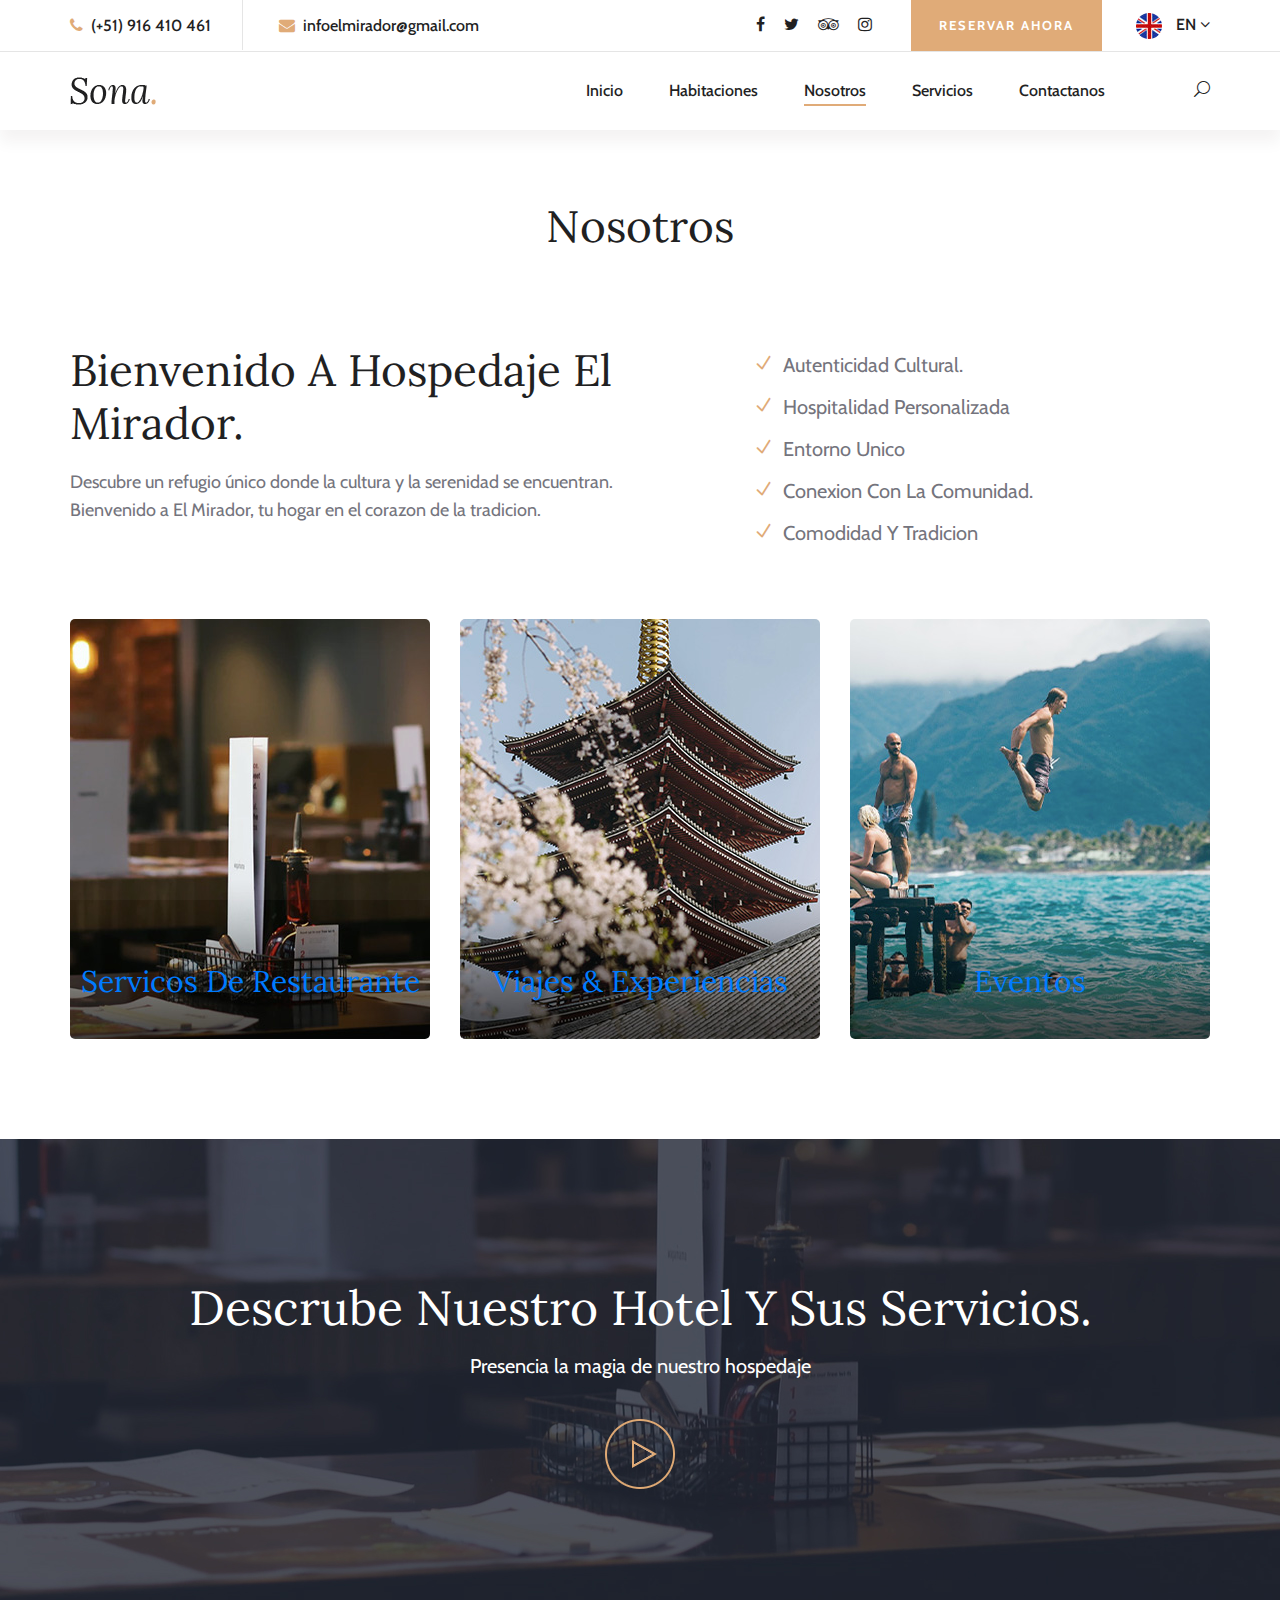
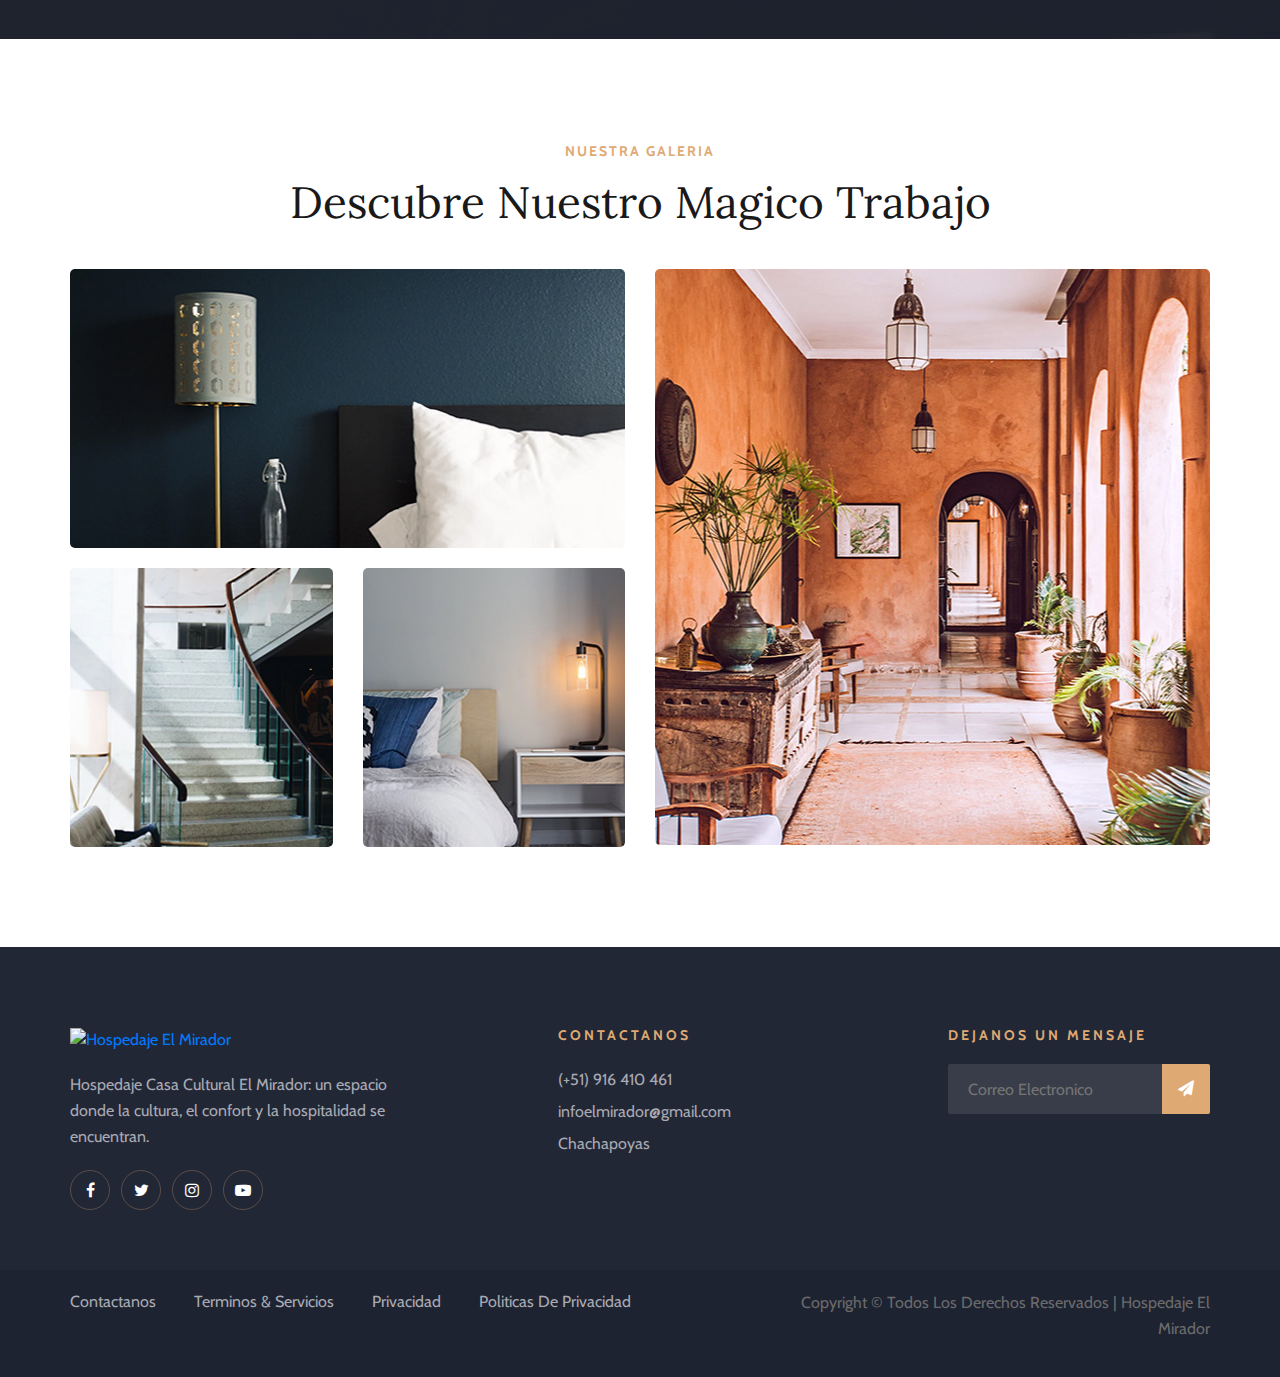
==== about-us.html @ 085facbd "Interfaz Del Hospedaje" ====
<!DOCTYPE html>
<html lang="zxx">

<head>
    <meta charset="UTF-8">
    <meta name="description" content="Sona Template">
    <meta name="keywords" content="Sona, unica, creative, html">
    <meta name="viewport" content="width=device-width, initial-scale=1.0">
    <meta http-equiv="X-UA-Compatible" content="ie=edge">
    <title>Hospedaje | El Mirador</title>

    <!-- Google Font -->
    <link href="https://fonts.googleapis.com/css?family=Lora:400,700&display=swap" rel="stylesheet">
    <link href="https://fonts.googleapis.com/css?family=Cabin:400,500,600,700&display=swap" rel="stylesheet">

    <!-- Css Styles -->
    <link rel="stylesheet" href="css/bootstrap.min.css" type="text/css">
    <link rel="stylesheet" href="css/font-awesome.min.css" type="text/css">
    <link rel="stylesheet" href="css/elegant-icons.css" type="text/css">
    <link rel="stylesheet" href="css/flaticon.css" type="text/css">
    <link rel="stylesheet" href="css/owl.carousel.min.css" type="text/css">
    <link rel="stylesheet" href="css/nice-select.css" type="text/css">
    <link rel="stylesheet" href="css/jquery-ui.min.css" type="text/css">
    <link rel="stylesheet" href="css/magnific-popup.css" type="text/css">
    <link rel="stylesheet" href="css/slicknav.min.css" type="text/css">
    <link rel="stylesheet" href="css/style.css" type="text/css">
</head>

<body>
    <!-- Page Preloder -->
    <div id="preloder">
        <div class="loader"></div>
    </div>

    <!-- Offcanvas Menu Section Begin -->
    <div class="offcanvas-menu-overlay"></div>
    <div class="canvas-open">
        <i class="icon_menu"></i>
    </div>
    <div class="offcanvas-menu-wrapper">
        <div class="canvas-close">
            <i class="icon_close"></i>
        </div>
        <div class="search-icon search-switch">
            <i class="icon_search"></i>
        </div>
        <div class="header-configure-area">
            <div class="language-option">
                <img src="img/flag.jpg" alt="">
                <span>EN <i class="fa fa-angle-down"></i></span>
                <div class="flag-dropdown">
                    <ul>
                        <li><a href="#">Zi</a></li>
                        <li><a href="#">Fr</a></li>
                    </ul>
                </div>
            </div>
            <a href="#" class="bk-btn">Reservar Ahora</a>
        </div>
        <nav class="mainmenu mobile-menu">
            <ul>
                <li class="active"><a href="index.html">Inicio</a></li>
                <li><a href="rooms.html">Habitaciones</a></li>
                <li><a href="about-us.html">Nosotros </a></li>
                <li><a href="pages.html">Servicios</a>
                    <ul class="dropdown">
                        <li><a href="restaurant.html">Restaurante</a></li>
                        <li><a href="blog-details.html">Tours</a></li>
                    </ul>
                </li>
<!--                 <li><a href="blog.html">Perfil</a></li> -->
                <li><a href="contact.html">Contactanos</a></li>
            </ul>
        </nav>
        <div id="mobile-menu-wrap"></div>
        <div class="top-social">
            <a href="#"><i class="fa fa-facebook"></i></a>
            <a href="#"><i class="fa fa-twitter"></i></a>
            <a href="#"><i class="fa fa-tripadvisor"></i></a>
            <a href="#"><i class="fa fa-instagram"></i></a>
        </div>
        <ul class="top-widget">
            <li><i class="fa fa-phone"></i> (+51) 916 410 461</li>
            <li><i class="fa fa-envelope"></i> infoelmirador@gmail.com</li>
        </ul>
    </div>
    <!-- Offcanvas Menu Section End -->

    <!-- Header Section Begin -->
    <header class="header-section header-normal">
        <div class="top-nav">
            <div class="container">
                <div class="row">
                    <div class="col-lg-6">
                        <ul class="tn-left">
                            <li><i class="fa fa-phone"></i> (+51) 916 410 461</li>
                            <li><i class="fa fa-envelope"></i> infoelmirador@gmail.com</li>
                        </ul>
                    </div>
                    <div class="col-lg-6">
                        <div class="tn-right">
                            <div class="top-social">
                                <a href="#"><i class="fa fa-facebook"></i></a>
                                <a href="#"><i class="fa fa-twitter"></i></a>
                                <a href="#"><i class="fa fa-tripadvisor"></i></a>
                                <a href="#"><i class="fa fa-instagram"></i></a>
                            </div>
                            <a href="#" class="bk-btn">Reservar Ahora</a>
                            <div class="language-option">
                                <img src="img/flag.jpg" alt="">
                                <span>EN <i class="fa fa-angle-down"></i></span>
                                <div class="flag-dropdown">
                                    <ul>
                                        <li><a href="#">Zi</a></li>
                                        <li><a href="#">Fr</a></li>
                                    </ul>
                                </div>
                            </div>
                        </div>
                    </div>
                </div>
            </div>
        </div>
        <div class="menu-item">
            <div class="container">
                <div class="row">
                    <div class="col-lg-2">
                        <div class="logo">
                            <a href="index.html">
                                <img src="img/logo.png" alt="">
                            </a>
                        </div>
                    </div>
                    <div class="col-lg-10">
                        <div class="nav-menu">
                            <nav class="mainmenu">
                                <ul>
                                    <li><a href="index.html">Inicio</a></li>
                                    <li><a href="rooms.html">Habitaciones</a></li>
                                    <li class="active"><a href="about-us.html">Nosotros</a></li>
                                    <li><a href="">Servicios</a>
                                        <ul class="dropdown">
                                            <li><a href="restaurant.html">Restaurante</a></li>
                                            <li><a href="blog-details.html">Tours</a></li>
                                        </ul>
                                    </li>
<!--                                     <li><a href="blog.html">Perfil</a></li> -->
                                    <li><a href="contact.html">Contactanos</a></li>
                                </ul>
                            </nav>
                            <div class="nav-right search-switch">
                                <i class="icon_search"></i>
                            </div>
                        </div>
                    </div>
                </div>
            </div>
        </div>
    </header>
    <!-- Header End -->

    <!-- Breadcrumb Section Begin -->
    <div class="breadcrumb-section">
        <div class="container">
            <div class="row">
                <div class="col-lg-12">
                    <div class="breadcrumb-text">
                        <h2>Nosotros</h2>
                    </div>
                </div>
            </div>
        </div>
    </div>
    <!-- Breadcrumb Section End -->

    <!-- About Us Page Section Begin -->
    <section class="aboutus-page-section spad">
        <div class="container">
            <div class="about-page-text">
                <div class="row">
                    <div class="col-lg-6">
                        <div class="ap-title">
                            <h2>Bienvenido A Hospedaje El Mirador.</h2>
                            <p>Descubre un refugio único donde la cultura y la serenidad se encuentran. Bienvenido a El Mirador, tu hogar en el corazon de la tradicion.</p>
                        </div>
                    </div>
                    <div class="col-lg-5 offset-lg-1">
                        <ul class="ap-services">
                            <li><i class="icon_check"></i> Autenticidad Cultural.</li>
                            <li><i class="icon_check"></i> Hospitalidad Personalizada</li>
                            <li><i class="icon_check"></i> Entorno Unico</li>
                            <li><i class="icon_check"></i> Conexion Con La Comunidad.</li>
                            <li><i class="icon_check"></i> Comodidad Y Tradicion</li>
                        </ul>
                    </div>
                </div>
            </div>
            <div class="about-page-services">
                <div class="row">
                    <div class="col-md-4">
                        <div class="ap-service-item set-bg" data-setbg="img/about/about-p1.jpg">
                            <div class="api-text">
                                <h3><a href="">Servicos De Restaurante</a></h3>
                            </div>
                        </div>
                    </div>
                    <div class="col-md-4">
                        <div class="ap-service-item set-bg" data-setbg="img/about/about-p2.jpg">
                            <div class="api-text">
                                <h3><a href="">Viajes & Experiencias</a></h3>
                            </div>
                        </div>
                    </div>
                    <div class="col-md-4">
                        <div class="ap-service-item set-bg" data-setbg="img/about/about-p3.jpg">
                            <div class="api-text">
                                <h3><a href="">Eventos</a></h3>
                            </div>
                        </div>
                    </div>
                </div>
            </div>
        </div>
    </section>
    <!-- About Us Page Section End -->

    <!-- Video Section Begin -->
    <section class="video-section set-bg" data-setbg="img/video-bg.jpg">
        <div class="container">
            <div class="row">
                <div class="col-lg-12">
                    <div class="video-text">
                        <h2>Descrube Nuestro Hotel Y Sus Servicios.</h2>
                        <p>Presencia la magia de nuestro hospedaje</p>
                        <a href="https://www.youtube.com/watch?v=EzKkl64rRbM" class="play-btn video-popup"><img
                                src="img/play.png" alt=""></a>
                    </div>
                </div>
            </div>
        </div>
    </section>
    <!-- Video Section End -->

    <section class="gallery-section spad">
        <div class="container">
            <div class="row">
                <div class="col-lg-12">
                    <div class="section-title">
                        <span>Nuestra Galeria</span>
                        <h2>Descubre Nuestro Magico Trabajo</h2>
                    </div>
                </div>
            </div>
            <div class="row">
                <div class="col-lg-6">
                    <div class="gallery-item set-bg" data-setbg="img/gallery/gallery-1.jpg">
                        <div class="gi-text">
                            <h3>Room Luxury</h3>
                        </div>
                    </div>
                    <div class="row">
                        <div class="col-sm-6">
                            <div class="gallery-item set-bg" data-setbg="img/gallery/gallery-3.jpg">
                                <div class="gi-text">
                                    <h3>Room Luxury</h3>
                                </div>
                            </div>
                        </div>
                        <div class="col-sm-6">
                            <div class="gallery-item set-bg" data-setbg="img/gallery/gallery-4.jpg">
                                <div class="gi-text">
                                    <h3>Room Luxury</h3>
                                </div>
                            </div>
                        </div>
                    </div>
                </div>
                <div class="col-lg-6">
                    <div class="gallery-item large-item set-bg" data-setbg="img/gallery/gallery-2.jpg">
                        <div class="gi-text">
                            <h3>Room Luxury</h3>
                        </div>
                    </div>
                </div>
            </div>
        </div>
    </section>
    
    <!-- Modal para el carrusel -->
    <div class="gallery-modal">
        <div class="modal-content">
            <span class="close">&times;</span>
            <div class="carousel-container">
                <img src="" alt="Gallery Image" class="carousel-image">
            </div>
            <button class="prev">&#10094;</button>
            <button class="next">&#10095;</button>
        </div>
    </div>
    <!-- Gallery Section End -->

    <!-- Footer Section Begin -->
    <footer class="footer-section">
        <div class="container">
            <div class="footer-text">
                <div class="row">
                    <div class="col-lg-4">
                        <div class="ft-about">
                            <div class="logo">
                                <a href="#">
                                    <img src="/footer-logo.png" alt="Hospedaje El Mirador">
                                </a>
                            </div>
                            <p>Hospedaje Casa Cultural El Mirador: un espacio donde la cultura, el confort y la hospitalidad se encuentran. </p>
                            <div class="fa-social">
                                <a href="#"><i class="fa fa-facebook"></i></a>
                                <a href="#"><i class="fa fa-twitter"></i></a>
                                <a href="#"><i class="fa fa-instagram"></i></a>
                                <a href="#"><i class="fa fa-youtube-play"></i></a>
                            </div>
                        </div>
                    </div>
                    <div class="col-lg-3 offset-lg-1">
                        <div class="ft-contact">
                            <h6>Contactanos</h6>
                            <ul>
                                <li>(+51) 916 410 461</li>
                                <li>infoelmirador@gmail.com</li>
                                <li>Chachapoyas</li>
                            </ul>
                        </div>
                    </div>
                    <div class="col-lg-3 offset-lg-1">
                        <div class="ft-newslatter">
                            <h6>Dejanos Un Mensaje</h6>
                            <form action="#" class="fn-form">
                                <input type="text" placeholder="Correo Electronico">
                                <button type="submit"><i class="fa fa-send"></i></button>
                            </form>
                        </div>
                    </div>
                </div>
            </div>
        </div>
        <div class="copyright-option">
            <div class="container">
                <div class="row">
                    <div class="col-lg-7">
                        <ul>
                            <li><a href="#">Contactanos</a></li>
                            <li><a href="#">Terminos & Servicios</a></li>
                            <li><a href="#">Privacidad</a></li>
                            <li><a href="#">Politicas De Privacidad</a></li>
                        </ul>
                    </div>
                    <div class="col-lg-5">
                        <div class="co-text"><p><!-- Link back to Colorlib can't be removed. Template is licensed under CC BY 3.0. -->
  Copyright &copy; Todos Los Derechos Reservados | Hospedaje El Mirador
  <!-- Link back to Colorlib can't be removed. Template is licensed under CC BY 3.0. --></p></div>
                    </div>
                </div>
            </div>
        </div>
    </footer>
    <!-- Footer Section End -->

    <!-- Search model Begin -->
    <div class="search-model">
        <div class="h-100 d-flex align-items-center justify-content-center">
            <div class="search-close-switch"><i class="icon_close"></i></div>
            <form class="search-model-form">
                <input type="text" id="search-input" placeholder="Search here.....">
            </form>
        </div>
    </div>
    <!-- Search model end -->

    <!-- Js Plugins -->
    <script src="js/jquery-3.3.1.min.js"></script>
    <script src="js/bootstrap.min.js"></script>
    <script src="js/jquery.magnific-popup.min.js"></script>
    <script src="js/jquery.nice-select.min.js"></script>
    <script src="js/jquery-ui.min.js"></script>
    <script src="js/jquery.slicknav.js"></script>
    <script src="js/owl.carousel.min.js"></script>
    <script src="js/main.js"></script>
</body>

</html>
---- css/elegant-icons.css ----
@font-face {
	font-family: 'ElegantIcons';
	src:url('../fonts/ElegantIcons.eot');
	src:url('../fonts/ElegantIcons.eot?#iefix') format('embedded-opentype'),
		url('../fonts/ElegantIcons.woff') format('woff'),
		url('../fonts/ElegantIcons.ttf') format('truetype'),
		url('../fonts/ElegantIcons.svg#ElegantIcons') format('svg');
	font-weight: normal;
	font-style: normal;
}

/* Use the following CSS code if you want to use data attributes for inserting your icons */
[data-icon]:before {
	font-family: 'ElegantIcons';
	content: attr(data-icon);
	speak: none;
	font-weight: normal;
	font-variant: normal;
	text-transform: none;
	line-height: 1;
	-webkit-font-smoothing: antialiased;
	-moz-osx-font-smoothing: grayscale;
}

/* Use the following CSS code if you want to have a class per icon */
/*
Instead of a list of all class selectors,
you can use the generic selector below, but it's slower:
[class*="your-class-prefix"] {
*/
.arrow_up, .arrow_down, .arrow_left, .arrow_right, .arrow_left-up, .arrow_right-up, .arrow_right-down, .arrow_left-down, .arrow-up-down, .arrow_up-down_alt, .arrow_left-right_alt, .arrow_left-right, .arrow_expand_alt2, .arrow_expand_alt, .arrow_condense, .arrow_expand, .arrow_move, .arrow_carrot-up, .arrow_carrot-down, .arrow_carrot-left, .arrow_carrot-right, .arrow_carrot-2up, .arrow_carrot-2down, .arrow_carrot-2left, .arrow_carrot-2right, .arrow_carrot-up_alt2, .arrow_carrot-down_alt2, .arrow_carrot-left_alt2, .arrow_carrot-right_alt2, .arrow_carrot-2up_alt2, .arrow_carrot-2down_alt2, .arrow_carrot-2left_alt2, .arrow_carrot-2right_alt2, .arrow_triangle-up, .arrow_triangle-down, .arrow_triangle-left, .arrow_triangle-right, .arrow_triangle-up_alt2, .arrow_triangle-down_alt2, .arrow_triangle-left_alt2, .arrow_triangle-right_alt2, .arrow_back, .icon_minus-06, .icon_plus, .icon_close, .icon_check, .icon_minus_alt2, .icon_plus_alt2, .icon_close_alt2, .icon_check_alt2, .icon_zoom-out_alt, .icon_zoom-in_alt, .icon_search, .icon_box-empty, .icon_box-selected, .icon_minus-box, .icon_plus-box, .icon_box-checked, .icon_circle-empty, .icon_circle-slelected, .icon_stop_alt2, .icon_stop, .icon_pause_alt2, .icon_pause, .icon_menu, .icon_menu-square_alt2, .icon_menu-circle_alt2, .icon_ul, .icon_ol, .icon_adjust-horiz, .icon_adjust-vert, .icon_document_alt, .icon_documents_alt, .icon_pencil, .icon_pencil-edit_alt, .icon_pencil-edit, .icon_folder-alt, .icon_folder-open_alt, .icon_folder-add_alt, .icon_info_alt, .icon_error-oct_alt, .icon_error-circle_alt, .icon_error-triangle_alt, .icon_question_alt2, .icon_question, .icon_comment_alt, .icon_chat_alt, .icon_vol-mute_alt, .icon_volume-low_alt, .icon_volume-high_alt, .icon_quotations, .icon_quotations_alt2, .icon_clock_alt, .icon_lock_alt, .icon_lock-open_alt, .icon_key_alt, .icon_cloud_alt, .icon_cloud-upload_alt, .icon_cloud-download_alt, .icon_image, .icon_images, .icon_lightbulb_alt, .icon_gift_alt, .icon_house_alt, .icon_genius, .icon_mobile, .icon_tablet, .icon_laptop, .icon_desktop, .icon_camera_alt, .icon_mail_alt, .icon_cone_alt, .icon_ribbon_alt, .icon_bag_alt, .icon_creditcard, .icon_cart_alt, .icon_paperclip, .icon_tag_alt, .icon_tags_alt, .icon_trash_alt, .icon_cursor_alt, .icon_mic_alt, .icon_compass_alt, .icon_pin_alt, .icon_pushpin_alt, .icon_map_alt, .icon_drawer_alt, .icon_toolbox_alt, .icon_book_alt, .icon_calendar, .icon_film, .icon_table, .icon_contacts_alt, .icon_headphones, .icon_lifesaver, .icon_piechart, .icon_refresh, .icon_link_alt, .icon_link, .icon_loading, .icon_blocked, .icon_archive_alt, .icon_heart_alt, .icon_star_alt, .icon_star-half_alt, .icon_star, .icon_star-half, .icon_tools, .icon_tool, .icon_cog, .icon_cogs, .arrow_up_alt, .arrow_down_alt, .arrow_left_alt, .arrow_right_alt, .arrow_left-up_alt, .arrow_right-up_alt, .arrow_right-down_alt, .arrow_left-down_alt, .arrow_condense_alt, .arrow_expand_alt3, .arrow_carrot_up_alt, .arrow_carrot-down_alt, .arrow_carrot-left_alt, .arrow_carrot-right_alt, .arrow_carrot-2up_alt, .arrow_carrot-2dwnn_alt, .arrow_carrot-2left_alt, .arrow_carrot-2right_alt, .arrow_triangle-up_alt, .arrow_triangle-down_alt, .arrow_triangle-left_alt, .arrow_triangle-right_alt, .icon_minus_alt, .icon_plus_alt, .icon_close_alt, .icon_check_alt, .icon_zoom-out, .icon_zoom-in, .icon_stop_alt, .icon_menu-square_alt, .icon_menu-circle_alt, .icon_document, .icon_documents, .icon_pencil_alt, .icon_folder, .icon_folder-open, .icon_folder-add, .icon_folder_upload, .icon_folder_download, .icon_info, .icon_error-circle, .icon_error-oct, .icon_error-triangle, .icon_question_alt, .icon_comment, .icon_chat, .icon_vol-mute, .icon_volume-low, .icon_volume-high, .icon_quotations_alt, .icon_clock, .icon_lock, .icon_lock-open, .icon_key, .icon_cloud, .icon_cloud-upload, .icon_cloud-download, .icon_lightbulb, .icon_gift, .icon_house, .icon_camera, .icon_mail, .icon_cone, .icon_ribbon, .icon_bag, .icon_cart, .icon_tag, .icon_tags, .icon_trash, .icon_cursor, .icon_mic, .icon_compass, .icon_pin, .icon_pushpin, .icon_map, .icon_drawer, .icon_toolbox, .icon_book, .icon_contacts, .icon_archive, .icon_heart, .icon_profile, .icon_group, .icon_grid-2x2, .icon_grid-3x3, .icon_music, .icon_pause_alt, .icon_phone, .icon_upload, .icon_download, .social_facebook, .social_twitter, .social_pinterest, .social_googleplus, .social_tumblr, .social_tumbleupon, .social_wordpress, .social_instagram, .social_dribbble, .social_vimeo, .social_linkedin, .social_rss, .social_deviantart, .social_share, .social_myspace, .social_skype, .social_youtube, .social_picassa, .social_googledrive, .social_flickr, .social_blogger, .social_spotify, .social_delicious, .social_facebook_circle, .social_twitter_circle, .social_pinterest_circle, .social_googleplus_circle, .social_tumblr_circle, .social_stumbleupon_circle, .social_wordpress_circle, .social_instagram_circle, .social_dribbble_circle, .social_vimeo_circle, .social_linkedin_circle, .social_rss_circle, .social_deviantart_circle, .social_share_circle, .social_myspace_circle, .social_skype_circle, .social_youtube_circle, .social_picassa_circle, .social_googledrive_alt2, .social_flickr_circle, .social_blogger_circle, .social_spotify_circle, .social_delicious_circle, .social_facebook_square, .social_twitter_square, .social_pinterest_square, .social_googleplus_square, .social_tumblr_square, .social_stumbleupon_square, .social_wordpress_square, .social_instagram_square, .social_dribbble_square, .social_vimeo_square, .social_linkedin_square, .social_rss_square, .social_deviantart_square, .social_share_square, .social_myspace_square, .social_skype_square, .social_youtube_square, .social_picassa_square, .social_googledrive_square, .social_flickr_square, .social_blogger_square, .social_spotify_square, .social_delicious_square, .icon_printer, .icon_calulator, .icon_building, .icon_floppy, .icon_drive, .icon_search-2, .icon_id, .icon_id-2, .icon_puzzle, .icon_like, .icon_dislike, .icon_mug, .icon_currency, .icon_wallet, .icon_pens, .icon_easel, .icon_flowchart, .icon_datareport, .icon_briefcase, .icon_shield, .icon_percent, .icon_globe, .icon_globe-2, .icon_target, .icon_hourglass, .icon_balance, .icon_rook, .icon_printer-alt, .icon_calculator_alt, .icon_building_alt, .icon_floppy_alt, .icon_drive_alt, .icon_search_alt, .icon_id_alt, .icon_id-2_alt, .icon_puzzle_alt, .icon_like_alt, .icon_dislike_alt, .icon_mug_alt, .icon_currency_alt, .icon_wallet_alt, .icon_pens_alt, .icon_easel_alt, .icon_flowchart_alt, .icon_datareport_alt, .icon_briefcase_alt, .icon_shield_alt, .icon_percent_alt, .icon_globe_alt, .icon_clipboard {
	font-family: 'ElegantIcons';
	speak: none;
	font-style: normal;
	font-weight: normal;
	font-variant: normal;
	text-transform: none;
	line-height: 1;
	-webkit-font-smoothing: antialiased;
}
.arrow_up:before {
	content: "\21";
}
.arrow_down:before {
	content: "\22";
}
.arrow_left:before {
	content: "\23";
}
.arrow_right:before {
	content: "\24";
}
.arrow_left-up:before {
	content: "\25";
}
.arrow_right-up:before {
	content: "\26";
}
.arrow_right-down:before {
	content: "\27";
}
.arrow_left-down:before {
	content: "\28";
}
.arrow-up-down:before {
	content: "\29";
}
.arrow_up-down_alt:before {
	content: "\2a";
}
.arrow_left-right_alt:before {
	content: "\2b";
}
.arrow_left-right:before {
	content: "\2c";
}
.arrow_expand_alt2:before {
	content: "\2d";
}
.arrow_expand_alt:before {
	content: "\2e";
}
.arrow_condense:before {
	content: "\2f";
}
.arrow_expand:before {
	content: "\30";
}
.arrow_move:before {
	content: "\31";
}
.arrow_carrot-up:before {
	content: "\32";
}
.arrow_carrot-down:before {
	content: "\33";
}
.arrow_carrot-left:before {
	content: "\34";
}
.arrow_carrot-right:before {
	content: "\35";
}
.arrow_carrot-2up:before {
	content: "\36";
}
.arrow_carrot-2down:before {
	content: "\37";
}
.arrow_carrot-2left:before {
	content: "\38";
}
.arrow_carrot-2right:before {
	content: "\39";
}
.arrow_carrot-up_alt2:before {
	content: "\3a";
}
.arrow_carrot-down_alt2:before {
	content: "\3b";
}
.arrow_carrot-left_alt2:before {
	content: "\3c";
}
.arrow_carrot-right_alt2:before {
	content: "\3d";
}
.arrow_carrot-2up_alt2:before {
	content: "\3e";
}
.arrow_carrot-2down_alt2:before {
	content: "\3f";
}
.arrow_carrot-2left_alt2:before {
	content: "\40";
}
.arrow_carrot-2right_alt2:before {
	content: "\41";
}
.arrow_triangle-up:before {
	content: "\42";
}
.arrow_triangle-down:before {
	content: "\43";
}
.arrow_triangle-left:before {
	content: "\44";
}
.arrow_triangle-right:before {
	content: "\45";
}
.arrow_triangle-up_alt2:before {
	content: "\46";
}
.arrow_triangle-down_alt2:before {
	content: "\47";
}
.arrow_triangle-left_alt2:before {
	content: "\48";
}
.arrow_triangle-right_alt2:before {
	content: "\49";
}
.arrow_back:before {
	content: "\4a";
}
.icon_minus-06:before {
	content: "\4b";
}
.icon_plus:before {
	content: "\4c";
}
.icon_close:before {
	content: "\4d";
}
.icon_check:before {
	content: "\4e";
}
.icon_minus_alt2:before {
	content: "\4f";
}
.icon_plus_alt2:before {
	content: "\50";
}
.icon_close_alt2:before {
	content: "\51";
}
.icon_check_alt2:before {
	content: "\52";
}
.icon_zoom-out_alt:before {
	content: "\53";
}
.icon_zoom-in_alt:before {
	content: "\54";
}
.icon_search:before {
	content: "\55";
}
.icon_box-empty:before {
	content: "\56";
}
.icon_box-selected:before {
	content: "\57";
}
.icon_minus-box:before {
	content: "\58";
}
.icon_plus-box:before {
	content: "\59";
}
.icon_box-checked:before {
	content: "\5a";
}
.icon_circle-empty:before {
	content: "\5b";
}
.icon_circle-slelected:before {
	content: "\5c";
}
.icon_stop_alt2:before {
	content: "\5d";
}
.icon_stop:before {
	content: "\5e";
}
.icon_pause_alt2:before {
	content: "\5f";
}
.icon_pause:before {
	content: "\60";
}
.icon_menu:before {
	content: "\61";
}
.icon_menu-square_alt2:before {
	content: "\62";
}
.icon_menu-circle_alt2:before {
	content: "\63";
}
.icon_ul:before {
	content: "\64";
}
.icon_ol:before {
	content: "\65";
}
.icon_adjust-horiz:before {
	content: "\66";
}
.icon_adjust-vert:before {
	content: "\67";
}
.icon_document_alt:before {
	content: "\68";
}
.icon_documents_alt:before {
	content: "\69";
}
.icon_pencil:before {
	content: "\6a";
}
.icon_pencil-edit_alt:before {
	content: "\6b";
}
.icon_pencil-edit:before {
	content: "\6c";
}
.icon_folder-alt:before {
	content: "\6d";
}
.icon_folder-open_alt:before {
	content: "\6e";
}
.icon_folder-add_alt:before {
	content: "\6f";
}
.icon_info_alt:before {
	content: "\70";
}
.icon_error-oct_alt:before {
	content: "\71";
}
.icon_error-circle_alt:before {
	content: "\72";
}
.icon_error-triangle_alt:before {
	content: "\73";
}
.icon_question_alt2:before {
	content: "\74";
}
.icon_question:before {
	content: "\75";
}
.icon_comment_alt:before {
	content: "\76";
}
.icon_chat_alt:before {
	content: "\77";
}
.icon_vol-mute_alt:before {
	content: "\78";
}
.icon_volume-low_alt:before {
	content: "\79";
}
.icon_volume-high_alt:before {
	content: "\7a";
}
.icon_quotations:before {
	content: "\7b";
}
.icon_quotations_alt2:before {
	content: "\7c";
}
.icon_clock_alt:before {
	content: "\7d";
}
.icon_lock_alt:before {
	content: "\7e";
}
.icon_lock-open_alt:before {
	content: "\e000";
}
.icon_key_alt:before {
	content: "\e001";
}
.icon_cloud_alt:before {
	content: "\e002";
}
.icon_cloud-upload_alt:before {
	content: "\e003";
}
.icon_cloud-download_alt:before {
	content: "\e004";
}
.icon_image:before {
	content: "\e005";
}
.icon_images:before {
	content: "\e006";
}
.icon_lightbulb_alt:before {
	content: "\e007";
}
.icon_gift_alt:before {
	content: "\e008";
}
.icon_house_alt:before {
	content: "\e009";
}
.icon_genius:before {
	content: "\e00a";
}
.icon_mobile:before {
	content: "\e00b";
}
.icon_tablet:before {
	content: "\e00c";
}
.icon_laptop:before {
	content: "\e00d";
}
.icon_desktop:before {
	content: "\e00e";
}
.icon_camera_alt:before {
	content: "\e00f";
}
.icon_mail_alt:before {
	content: "\e010";
}
.icon_cone_alt:before {
	content: "\e011";
}
.icon_ribbon_alt:before {
	content: "\e012";
}
.icon_bag_alt:before {
	content: "\e013";
}
.icon_creditcard:before {
	content: "\e014";
}
.icon_cart_alt:before {
	content: "\e015";
}
.icon_paperclip:before {
	content: "\e016";
}
.icon_tag_alt:before {
	content: "\e017";
}
.icon_tags_alt:before {
	content: "\e018";
}
.icon_trash_alt:before {
	content: "\e019";
}
.icon_cursor_alt:before {
	content: "\e01a";
}
.icon_mic_alt:before {
	content: "\e01b";
}
.icon_compass_alt:before {
	content: "\e01c";
}
.icon_pin_alt:before {
	content: "\e01d";
}
.icon_pushpin_alt:before {
	content: "\e01e";
}
.icon_map_alt:before {
	content: "\e01f";
}
.icon_drawer_alt:before {
	content: "\e020";
}
.icon_toolbox_alt:before {
	content: "\e021";
}
.icon_book_alt:before {
	content: "\e022";
}
.icon_calendar:before {
	content: "\e023";
}
.icon_film:before {
	content: "\e024";
}
.icon_table:before {
	content: "\e025";
}
.icon_contacts_alt:before {
	content: "\e026";
}
.icon_headphones:before {
	content: "\e027";
}
.icon_lifesaver:before {
	content: "\e028";
}
.icon_piechart:before {
	content: "\e029";
}
.icon_refresh:before {
	content: "\e02a";
}
.icon_link_alt:before {
	content: "\e02b";
}
.icon_link:before {
	content: "\e02c";
}
.icon_loading:before {
	content: "\e02d";
}
.icon_blocked:before {
	content: "\e02e";
}
.icon_archive_alt:before {
	content: "\e02f";
}
.icon_heart_alt:before {
	content: "\e030";
}
.icon_star_alt:before {
	content: "\e031";
}
.icon_star-half_alt:before {
	content: "\e032";
}
.icon_star:before {
	content: "\e033";
}
.icon_star-half:before {
	content: "\e034";
}
.icon_tools:before {
	content: "\e035";
}
.icon_tool:before {
	content: "\e036";
}
.icon_cog:before {
	content: "\e037";
}
.icon_cogs:before {
	content: "\e038";
}
.arrow_up_alt:before {
	content: "\e039";
}
.arrow_down_alt:before {
	content: "\e03a";
}
.arrow_left_alt:before {
	content: "\e03b";
}
.arrow_right_alt:before {
	content: "\e03c";
}
.arrow_left-up_alt:before {
	content: "\e03d";
}
.arrow_right-up_alt:before {
	content: "\e03e";
}
.arrow_right-down_alt:before {
	content: "\e03f";
}
.arrow_left-down_alt:before {
	content: "\e040";
}
.arrow_condense_alt:before {
	content: "\e041";
}
.arrow_expand_alt3:before {
	content: "\e042";
}
.arrow_carrot_up_alt:before {
	content: "\e043";
}
.arrow_carrot-down_alt:before {
	content: "\e044";
}
.arrow_carrot-left_alt:before {
	content: "\e045";
}
.arrow_carrot-right_alt:before {
	content: "\e046";
}
.arrow_carrot-2up_alt:before {
	content: "\e047";
}
.arrow_carrot-2dwnn_alt:before {
	content: "\e048";
}
.arrow_carrot-2left_alt:before {
	content: "\e049";
}
.arrow_carrot-2right_alt:before {
	content: "\e04a";
}
.arrow_triangle-up_alt:before {
	content: "\e04b";
}
.arrow_triangle-down_alt:before {
	content: "\e04c";
}
.arrow_triangle-left_alt:before {
	content: "\e04d";
}
.arrow_triangle-right_alt:before {
	content: "\e04e";
}
.icon_minus_alt:before {
	content: "\e04f";
}
.icon_plus_alt:before {
	content: "\e050";
}
.icon_close_alt:before {
	content: "\e051";
}
.icon_check_alt:before {
	content: "\e052";
}
.icon_zoom-out:before {
	content: "\e053";
}
.icon_zoom-in:before {
	content: "\e054";
}
.icon_stop_alt:before {
	content: "\e055";
}
.icon_menu-square_alt:before {
	content: "\e056";
}
.icon_menu-circle_alt:before {
	content: "\e057";
}
.icon_document:before {
	content: "\e058";
}
.icon_documents:before {
	content: "\e059";
}
.icon_pencil_alt:before {
	content: "\e05a";
}
.icon_folder:before {
	content: "\e05b";
}
.icon_folder-open:before {
	content: "\e05c";
}
.icon_folder-add:before {
	content: "\e05d";
}
.icon_folder_upload:before {
	content: "\e05e";
}
.icon_folder_download:before {
	content: "\e05f";
}
.icon_info:before {
	content: "\e060";
}
.icon_error-circle:before {
	content: "\e061";
}
.icon_error-oct:before {
	content: "\e062";
}
.icon_error-triangle:before {
	content: "\e063";
}
.icon_question_alt:before {
	content: "\e064";
}
.icon_comment:before {
	content: "\e065";
}
.icon_chat:before {
	content: "\e066";
}
.icon_vol-mute:before {
	content: "\e067";
}
.icon_volume-low:before {
	content: "\e068";
}
.icon_volume-high:before {
	content: "\e069";
}
.icon_quotations_alt:before {
	content: "\e06a";
}
.icon_clock:before {
	content: "\e06b";
}
.icon_lock:before {
	content: "\e06c";
}
.icon_lock-open:before {
	content: "\e06d";
}
.icon_key:before {
	content: "\e06e";
}
.icon_cloud:before {
	content: "\e06f";
}
.icon_cloud-upload:before {
	content: "\e070";
}
.icon_cloud-download:before {
	content: "\e071";
}
.icon_lightbulb:before {
	content: "\e072";
}
.icon_gift:before {
	content: "\e073";
}
.icon_house:before {
	content: "\e074";
}
.icon_camera:before {
	content: "\e075";
}
.icon_mail:before {
	content: "\e076";
}
.icon_cone:before {
	content: "\e077";
}
.icon_ribbon:before {
	content: "\e078";
}
.icon_bag:before {
	content: "\e079";
}
.icon_cart:before {
	content: "\e07a";
}
.icon_tag:before {
	content: "\e07b";
}
.icon_tags:before {
	content: "\e07c";
}
.icon_trash:before {
	content: "\e07d";
}
.icon_cursor:before {
	content: "\e07e";
}
.icon_mic:before {
	content: "\e07f";
}
.icon_compass:before {
	content: "\e080";
}
.icon_pin:before {
	content: "\e081";
}
.icon_pushpin:before {
	content: "\e082";
}
.icon_map:before {
	content: "\e083";
}
.icon_drawer:before {
	content: "\e084";
}
.icon_toolbox:before {
	content: "\e085";
}
.icon_book:before {
	content: "\e086";
}
.icon_contacts:before {
	content: "\e087";
}
.icon_archive:before {
	content: "\e088";
}
.icon_heart:before {
	content: "\e089";
}
.icon_profile:before {
	content: "\e08a";
}
.icon_group:before {
	content: "\e08b";
}
.icon_grid-2x2:before {
	content: "\e08c";
}
.icon_grid-3x3:before {
	content: "\e08d";
}
.icon_music:before {
	content: "\e08e";
}
.icon_pause_alt:before {
	content: "\e08f";
}
.icon_phone:before {
	content: "\e090";
}
.icon_upload:before {
	content: "\e091";
}
.icon_download:before {
	content: "\e092";
}
.social_facebook:before {
	content: "\e093";
}
.social_twitter:before {
	content: "\e094";
}
.social_pinterest:before {
	content: "\e095";
}
.social_googleplus:before {
	content: "\e096";
}
.social_tumblr:before {
	content: "\e097";
}
.social_tumbleupon:before {
	content: "\e098";
}
.social_wordpress:before {
	content: "\e099";
}
.social_instagram:before {
	content: "\e09a";
}
.social_dribbble:before {
	content: "\e09b";
}
.social_vimeo:before {
	content: "\e09c";
}
.social_linkedin:before {
	content: "\e09d";
}
.social_rss:before {
	content: "\e09e";
}
.social_deviantart:before {
	content: "\e09f";
}
.social_share:before {
	content: "\e0a0";
}
.social_myspace:before {
	content: "\e0a1";
}
.social_skype:before {
	content: "\e0a2";
}
.social_youtube:before {
	content: "\e0a3";
}
.social_picassa:before {
	content: "\e0a4";
}
.social_googledrive:before {
	content: "\e0a5";
}
.social_flickr:before {
	content: "\e0a6";
}
.social_blogger:before {
	content: "\e0a7";
}
.social_spotify:before {
	content: "\e0a8";
}
.social_delicious:before {
	content: "\e0a9";
}
.social_facebook_circle:before {
	content: "\e0aa";
}
.social_twitter_circle:before {
	content: "\e0ab";
}
.social_pinterest_circle:before {
	content: "\e0ac";
}
.social_googleplus_circle:before {
	content: "\e0ad";
}
.social_tumblr_circle:before {
	content: "\e0ae";
}
.social_stumbleupon_circle:before {
	content: "\e0af";
}
.social_wordpress_circle:before {
	content: "\e0b0";
}
.social_instagram_circle:before {
	content: "\e0b1";
}
.social_dribbble_circle:before {
	content: "\e0b2";
}
.social_vimeo_circle:before {
	content: "\e0b3";
}
.social_linkedin_circle:before {
	content: "\e0b4";
}
.social_rss_circle:before {
	content: "\e0b5";
}
.social_deviantart_circle:before {
	content: "\e0b6";
}
.social_share_circle:before {
	content: "\e0b7";
}
.social_myspace_circle:before {
	content: "\e0b8";
}
.social_skype_circle:before {
	content: "\e0b9";
}
.social_youtube_circle:before {
	content: "\e0ba";
}
.social_picassa_circle:before {
	content: "\e0bb";
}
.social_googledrive_alt2:before {
	content: "\e0bc";
}
.social_flickr_circle:before {
	content: "\e0bd";
}
.social_blogger_circle:before {
	content: "\e0be";
}
.social_spotify_circle:before {
	content: "\e0bf";
}
.social_delicious_circle:before {
	content: "\e0c0";
}
.social_facebook_square:before {
	content: "\e0c1";
}
.social_twitter_square:before {
	content: "\e0c2";
}
.social_pinterest_square:before {
	content: "\e0c3";
}
.social_googleplus_square:before {
	content: "\e0c4";
}
.social_tumblr_square:before {
	content: "\e0c5";
}
.social_stumbleupon_square:before {
	content: "\e0c6";
}
.social_wordpress_square:before {
	content: "\e0c7";
}
.social_instagram_square:before {
	content: "\e0c8";
}
.social_dribbble_square:before {
	content: "\e0c9";
}
.social_vimeo_square:before {
	content: "\e0ca";
}
.social_linkedin_square:before {
	content: "\e0cb";
}
.social_rss_square:before {
	content: "\e0cc";
}
.social_deviantart_square:before {
	content: "\e0cd";
}
.social_share_square:before {
	content: "\e0ce";
}
.social_myspace_square:before {
	content: "\e0cf";
}
.social_skype_square:before {
	content: "\e0d0";
}
.social_youtube_square:before {
	content: "\e0d1";
}
.social_picassa_square:before {
	content: "\e0d2";
}
.social_googledrive_square:before {
	content: "\e0d3";
}
.social_flickr_square:before {
	content: "\e0d4";
}
.social_blogger_square:before {
	content: "\e0d5";
}
.social_spotify_square:before {
	content: "\e0d6";
}
.social_delicious_square:before {
	content: "\e0d7";
}
.icon_printer:before {
	content: "\e103";
}
.icon_calulator:before {
	content: "\e0ee";
}
.icon_building:before {
	content: "\e0ef";
}
.icon_floppy:before {
	content: "\e0e8";
}
.icon_drive:before {
	content: "\e0ea";
}
.icon_search-2:before {
	content: "\e101";
}
.icon_id:before {
	content: "\e107";
}
.icon_id-2:before {
	content: "\e108";
}
.icon_puzzle:before {
	content: "\e102";
}
.icon_like:before {
	content: "\e106";
}
.icon_dislike:before {
	content: "\e0eb";
}
.icon_mug:before {
	content: "\e105";
}
.icon_currency:before {
	content: "\e0ed";
}
.icon_wallet:before {
	content: "\e100";
}
.icon_pens:before {
	content: "\e104";
}
.icon_easel:before {
	content: "\e0e9";
}
.icon_flowchart:before {
	content: "\e109";
}
.icon_datareport:before {
	content: "\e0ec";
}
.icon_briefcase:before {
	content: "\e0fe";
}
.icon_shield:before {
	content: "\e0f6";
}
.icon_percent:before {
	content: "\e0fb";
}
.icon_globe:before {
	content: "\e0e2";
}
.icon_globe-2:before {
	content: "\e0e3";
}
.icon_target:before {
	content: "\e0f5";
}
.icon_hourglass:before {
	content: "\e0e1";
}
.icon_balance:before {
	content: "\e0ff";
}
.icon_rook:before {
	content: "\e0f8";
}
.icon_printer-alt:before {
	content: "\e0fa";
}
.icon_calculator_alt:before {
	content: "\e0e7";
}
.icon_building_alt:before {
	content: "\e0fd";
}
.icon_floppy_alt:before {
	content: "\e0e4";
}
.icon_drive_alt:before {
	content: "\e0e5";
}
.icon_search_alt:before {
	content: "\e0f7";
}
.icon_id_alt:before {
	content: "\e0e0";
}
.icon_id-2_alt:before {
	content: "\e0fc";
}
.icon_puzzle_alt:before {
	content: "\e0f9";
}
.icon_like_alt:before {
	content: "\e0dd";
}
.icon_dislike_alt:before {
	content: "\e0f1";
}
.icon_mug_alt:before {
	content: "\e0dc";
}
.icon_currency_alt:before {
	content: "\e0f3";
}
.icon_wallet_alt:before {
	content: "\e0d8";
}
.icon_pens_alt:before {
	content: "\e0db";
}
.icon_easel_alt:before {
	content: "\e0f0";
}
.icon_flowchart_alt:before {
	content: "\e0df";
}
.icon_datareport_alt:before {
	content: "\e0f2";
}
.icon_briefcase_alt:before {
	content: "\e0f4";
}
.icon_shield_alt:before {
	content: "\e0d9";
}
.icon_percent_alt:before {
	content: "\e0da";
}
.icon_globe_alt:before {
	content: "\e0de";
}
.icon_clipboard:before {
	content: "\e0e6";
}


	.glyph {
		float: left;
		text-align: center;
		padding: .75em;
		margin: .4em 1.5em .75em 0;
		width: 6em;
text-shadow: none;
	}
        .glyph_big {
        font-size: 128px;
        color: #59c5dc;
        float: left;
        margin-right: 20px;
        }

        .glyph div { padding-bottom: 10px;}

	.glyph input {
		font-family: consolas, monospace;
		font-size: 12px;
		width: 100%;
		text-align: center;
		border: 0;
		box-shadow: 0 0 0 1px #ccc;
		padding: .2em;
                -moz-border-radius: 5px;
                -webkit-border-radius: 5px;
	}
	.centered {
		margin-left: auto;
		margin-right: auto;
	}
	.glyph .fs1 {
		font-size: 2em;
	}
---- css/flaticon.css ----
/*
  	Flaticon icon font: Flaticon
  	Creation date: 25/01/2019 11:32
  	*/

@font-face {
  font-family: "Flaticon";
  src: url("../fonts/Flaticon.eot");
  src: url("../fonts/Flaticon.eot?#iefix") format("embedded-opentype"),
       url("../fonts/Flaticon.woff") format("woff"),
       url("../fonts/Flaticon.ttf") format("truetype"),
       url("../fonts/Flaticon.svg#Flaticon") format("svg");
  font-weight: normal;
  font-style: normal;
}

@media screen and (-webkit-min-device-pixel-ratio:0) {
  @font-face {
    font-family: "Flaticon";
    src: url("../fonts/Flaticon.svg#Flaticon") format("svg");
  }
}

[class^="flaticon-"]:before, [class*=" flaticon-"]:before,
[class^="flaticon-"]:after, [class*=" flaticon-"]:after {   
  font-family: Flaticon;
  font-size: 50px;
  font-style: normal;
  margin-left: 0;
}

.flaticon-001-luggage:before { content: "\f100"; }
.flaticon-002-breakfast:before { content: "\f101"; }
.flaticon-003-air-conditioner:before { content: "\f102"; }
.flaticon-004-fridge:before { content: "\f103"; }
.flaticon-005-tea:before { content: "\f104"; }
.flaticon-006-dumbbell:before { content: "\f105"; }
.flaticon-007-swimming-pool:before { content: "\f106"; }
.flaticon-008-heater:before { content: "\f107"; }
.flaticon-009-cctv:before { content: "\f108"; }
.flaticon-010-newspaper:before { content: "\f109"; }
.flaticon-011-no-smoking:before { content: "\f10a"; }
.flaticon-012-cocktail:before { content: "\f10b"; }
.flaticon-013-safety-box:before { content: "\f10c"; }
.flaticon-014-ring-bell:before { content: "\f10d"; }
.flaticon-015-door-hanger:before { content: "\f10e"; }
.flaticon-016-washing-machine:before { content: "\f10f"; }
.flaticon-017-sunbed:before { content: "\f110"; }
.flaticon-018-iron:before { content: "\f111"; }
.flaticon-019-television:before { content: "\f112"; }
.flaticon-020-telephone:before { content: "\f113"; }
.flaticon-021-flip-flops:before { content: "\f114"; }
.flaticon-022-clock:before { content: "\f115"; }
.flaticon-023-hair-dryer:before { content: "\f116"; }
.flaticon-024-towel:before { content: "\f117"; }
.flaticon-025-pillow:before { content: "\f118"; }
.flaticon-026-bed:before { content: "\f119"; }
.flaticon-027-mirror:before { content: "\f11a"; }
.flaticon-028-vacuum-cleaner:before { content: "\f11b"; }
.flaticon-029-wifi:before { content: "\f11c"; }
.flaticon-030-bathtub:before { content: "\f11d"; }
.flaticon-031-elevator:before { content: "\f11e"; }
.flaticon-032-armchair:before { content: "\f11f"; }
.flaticon-033-dinner:before { content: "\f120"; }
.flaticon-034-camera:before { content: "\f121"; }
.flaticon-035-eight-ball:before { content: "\f122"; }
.flaticon-036-parking:before { content: "\f123"; }
.flaticon-037-sink:before { content: "\f124"; }
.flaticon-038-five-stars:before { content: "\f125"; }
.flaticon-039-three-stars:before { content: "\f126"; }
.flaticon-040-key-card:before { content: "\f127"; }
.flaticon-041-lamp:before { content: "\f128"; }
.flaticon-042-menu:before { content: "\f129"; }
.flaticon-043-room-service:before { content: "\f12a"; }
.flaticon-044-clock-1:before { content: "\f12b"; }
.flaticon-045-door:before { content: "\f12c"; }
.flaticon-046-toothbrush:before { content: "\f12d"; }
.flaticon-047-calendar:before { content: "\f12e"; }
.flaticon-048-door-handle:before { content: "\f12f"; }
.flaticon-049-power-socket:before { content: "\f130"; }
.flaticon-050-bellboy:before { content: "\f131"; }
---- css/nice-select.css ----
.nice-select {
  -webkit-tap-highlight-color: transparent;
  background-color: #fff;
  border-radius: 5px;
  border: solid 1px #e8e8e8;
  box-sizing: border-box;
  clear: both;
  cursor: pointer;
  display: block;
  float: left;
  font-family: inherit;
  font-size: 14px;
  font-weight: normal;
  height: 42px;
  line-height: 40px;
  outline: none;
  padding-left: 18px;
  padding-right: 30px;
  position: relative;
  text-align: left !important;
  -webkit-transition: all 0.2s ease-in-out;
  transition: all 0.2s ease-in-out;
  -webkit-user-select: none;
     -moz-user-select: none;
      -ms-user-select: none;
          user-select: none;
  white-space: nowrap;
  width: auto; }
  .nice-select:hover {
    border-color: #dbdbdb; }
  .nice-select:active, .nice-select.open, .nice-select:focus {
    border-color: #999; }
  .nice-select:after {
    border-bottom: 2px solid #999;
    border-right: 2px solid #999;
    content: '';
    display: block;
    height: 5px;
    margin-top: -4px;
    pointer-events: none;
    position: absolute;
    right: 12px;
    top: 50%;
    -webkit-transform-origin: 66% 66%;
        -ms-transform-origin: 66% 66%;
            transform-origin: 66% 66%;
    -webkit-transform: rotate(45deg);
        -ms-transform: rotate(45deg);
            transform: rotate(45deg);
    -webkit-transition: all 0.15s ease-in-out;
    transition: all 0.15s ease-in-out;
    width: 5px; }
  .nice-select.open:after {
    -webkit-transform: rotate(-135deg);
        -ms-transform: rotate(-135deg);
            transform: rotate(-135deg); }
  .nice-select.open .list {
    opacity: 1;
    pointer-events: auto;
    -webkit-transform: scale(1) translateY(0);
        -ms-transform: scale(1) translateY(0);
            transform: scale(1) translateY(0); }
  .nice-select.disabled {
    border-color: #ededed;
    color: #999;
    pointer-events: none; }
    .nice-select.disabled:after {
      border-color: #cccccc; }
  .nice-select.wide {
    width: 100%; }
    .nice-select.wide .list {
      left: 0 !important;
      right: 0 !important; }
  .nice-select.right {
    float: right; }
    .nice-select.right .list {
      left: auto;
      right: 0; }
  .nice-select.small {
    font-size: 12px;
    height: 36px;
    line-height: 34px; }
    .nice-select.small:after {
      height: 4px;
      width: 4px; }
    .nice-select.small .option {
      line-height: 34px;
      min-height: 34px; }
  .nice-select .list {
    background-color: #fff;
    border-radius: 5px;
    box-shadow: 0 0 0 1px rgba(68, 68, 68, 0.11);
    box-sizing: border-box;
    margin-top: 4px;
    opacity: 0;
    overflow: hidden;
    padding: 0;
    pointer-events: none;
    position: absolute;
    top: 100%;
    left: 0;
    -webkit-transform-origin: 50% 0;
        -ms-transform-origin: 50% 0;
            transform-origin: 50% 0;
    -webkit-transform: scale(0.75) translateY(-21px);
        -ms-transform: scale(0.75) translateY(-21px);
            transform: scale(0.75) translateY(-21px);
    -webkit-transition: all 0.2s cubic-bezier(0.5, 0, 0, 1.25), opacity 0.15s ease-out;
    transition: all 0.2s cubic-bezier(0.5, 0, 0, 1.25), opacity 0.15s ease-out;
    z-index: 9; }
    .nice-select .list:hover .option:not(:hover) {
      background-color: transparent !important; }
  .nice-select .option {
    cursor: pointer;
    font-weight: 400;
    line-height: 40px;
    list-style: none;
    min-height: 40px;
    outline: none;
    padding-left: 18px;
    padding-right: 29px;
    text-align: left;
    -webkit-transition: all 0.2s;
    transition: all 0.2s; }
    .nice-select .option:hover, .nice-select .option.focus, .nice-select .option.selected.focus {
      background-color: #f6f6f6; }
    .nice-select .option.selected {
      font-weight: bold; }
    .nice-select .option.disabled {
      background-color: transparent;
      color: #999;
      cursor: default; }

.no-csspointerevents .nice-select .list {
  display: none; }

.no-csspointerevents .nice-select.open .list {
  display: block; }
---- css/style.css ----
/******************************************************************
  Template Name: Sona
  Description: Sona Hotel Html Template
  Author: Colorlib
  Author URI: https://colorlib.com
  Version: 1.0
  Created: Colorlib
******************************************************************/

/*------------------------------------------------------------------
[Table of contents]

1.  Template default CSS
	1.1	Variables
	1.2	Mixins
	1.3	Flexbox
	1.4	Reset
2.  Helper Css
3.  Header Section
4.  Hero Section
5.  About Section
6.  Services Section
7.  Testimonial Section
8.  Blog Section
9.  Contact
10.  Footer Style

-------------------------------------------------------------------*/

/*----------------------------------------*/

/* Template default CSS
/*----------------------------------------*/

html, body {
	height: 100%;
	font-family: "Cabin", sans-serif;
	-webkit-font-smoothing: antialiased;
	font-smoothing: antialiased;
}
h1, h2, h3, h4, h5, h6 {
	margin: 0;
	color: #111111;
	font-weight: 400;
	font-family: "Lora", serif;
}
h1 {
	font-size: 70px;
}
h2 {
	font-size: 36px;
}
h3 {
	font-size: 30px;
}
h4 {
	font-size: 24px;
}
h5 {
	font-size: 18px;
}
h6 {
	font-size: 16px;
}
p {
	font-size: 16px;
	font-family: "Cabin", sans-serif;
	color: #6b6b6b;
	font-weight: 400;
	line-height: 26px;
	margin: 0 0 15px 0;
}
img {
	max-width: 100%;
}
input:focus, select:focus, button:focus, textarea:focus {
	outline: none;
}
a:hover, a:focus {
	text-decoration: none;
	outline: none;
	color: #fff;
}
ul, ol {
	padding: 0;
	margin: 0;
}
/*---------------------
  Helper CSS
-----------------------*/

.section-title {
	text-align: center;
	margin-bottom: 22px;
}
.section-title span {
	font-size: 14px;
	color: #dfa974;
	font-weight: 700;
	text-transform: uppercase;
	letter-spacing: 2px;
}
.section-title h2 {
	font-size: 44px;
	color: #19191a;
	line-height: 58px;
	margin-top: 10px;
}
.set-bg {
	background-repeat: no-repeat;
	background-size: cover;
	background-position: top center;
}
.spad {
	padding-top: 100px;
	padding-bottom: 100px;
}
.spad-2 {
	padding-top: 50px;
	padding-bottom: 70px;
}
.text-white h1, .text-white h2, .text-white h3, .text-white h4, .text-white h5, .text-white h6, .text-white p, .text-white span, .text-white li, .text-white a {
	color: #fff;
}
/* buttons */

.primary-btn {
	display: inline-block;
	font-size: 13px;
	color: #ffffff;
	text-transform: uppercase;
	letter-spacing: 2px;
	font-weight: 700;
	position: relative;
}
.primary-btn:after {
	position: absolute;
	left: 0;
	bottom: -5px;
	width: 100%;
	height: 2px;
	background: #dfa974;
	content: "";
}
/* Preloder */

#preloder {
	position: fixed;
	width: 100%;
	height: 100%;
	top: 0;
	left: 0;
	z-index: 999999;
	background: #ffffff;
}
.loader {
	width: 40px;
	height: 40px;
	position: absolute;
	top: 50%;
	left: 50%;
	margin-top: -13px;
	margin-left: -13px;
	border-radius: 60px;
	animation: loader 0.8s linear infinite;
	-webkit-animation: loader 0.8s linear infinite;
}
@keyframes loader {
	0% {
		-webkit-transform: rotate(0deg);
		transform: rotate(0deg);
		border: 4px solid #f44336;
		border-left-color: transparent;
	}
	50% {
		-webkit-transform: rotate(180deg);
		transform: rotate(180deg);
		border: 4px solid #673ab7;
		border-left-color: transparent;
	}
	100% {
		-webkit-transform: rotate(360deg);
		transform: rotate(360deg);
		border: 4px solid #f44336;
		border-left-color: transparent;
	}
}
@-webkit-keyframes loader {
	0% {
		-webkit-transform: rotate(0deg);
		border: 4px solid #f44336;
		border-left-color: transparent;
	}
	50% {
		-webkit-transform: rotate(180deg);
		border: 4px solid #673ab7;
		border-left-color: transparent;
	}
	100% {
		-webkit-transform: rotate(360deg);
		border: 4px solid #f44336;
		border-left-color: transparent;
	}
}
.spacial-controls {
	position: fixed;
	width: 111px;
	height: 91px;
	top: 0;
	right: 0;
	z-index: 999;
}
.spacial-controls .search-switch {
	display: block;
	height: 100%;
	padding-top: 30px;
	background: #323232;
	text-align: center;
	cursor: pointer;
}
.search-model {
	display: none;
	position: fixed;
	width: 100%;
	height: 100%;
	left: 0;
	top: 0;
	background: #000;
	z-index: 99999;
}
.search-model-form {
	padding: 0 15px;
}
.search-model-form input {
	width: 500px;
	font-size: 40px;
	border: none;
	border-bottom: 2px solid #333;
	background: none;
	color: #999;
}
.search-close-switch {
	position: absolute;
	width: 50px;
	height: 50px;
	background: #333;
	color: #fff;
	text-align: center;
	border-radius: 50%;
	font-size: 28px;
	line-height: 28px;
	top: 30px;
	cursor: pointer;
	display: -webkit-box;
	display: -ms-flexbox;
	display: flex;
	-webkit-box-align: center;
	-ms-flex-align: center;
	align-items: center;
	-webkit-box-pack: center;
	-ms-flex-pack: center;
	justify-content: center;
}
/*---------------------
  Header
-----------------------*/

.header-section.header-normal .menu-item {
	-webkit-box-shadow: 0px 12px 15px rgba(36, 11, 12, 0.05);
	box-shadow: 0px 12px 15px rgba(36, 11, 12, 0.05);
}
.top-nav {
	border-bottom: 1px solid #e5e5e5;
}
.top-nav .tn-left li {
	list-style: none;
	display: inline-block;
	font-size: 16px;
	color: #19191a;
	font-weight: 500;
	padding: 14px 0 12px;
	margin-right: 64px;
	position: relative;
}
.top-nav .tn-left li:after {
	position: absolute;
	right: -32px;
	top: 0;
	width: 1px;
	height: 100%;
	background: #e5e5e5;
	content: "";
}
.top-nav .tn-left li:last-child {
	margin-right: 0;
}
.top-nav .tn-left li:last-child:after {
	display: none;
}
.top-nav .tn-left li i {
	color: #dfa974;
	margin-right: 4px;
}
.top-nav .tn-right {
	text-align: right;
}
.top-nav .tn-right .top-social {
	display: inline-block;
	margin-right: 35px;
	padding: 13px 0;
}
.top-nav .tn-right .top-social a {
	display: inline-block;
	font-size: 16px;
	color: #19191a;
	margin-left: 15px;
}
.top-nav .tn-right .bk-btn {
	display: inline-block;
	font-size: 13px;
	font-weight: 700;
	padding: 16px 28px 15px;
	background: #dfa974;
	color: #ffffff;
	text-transform: uppercase;
	letter-spacing: 2px;
}
.top-nav .tn-right .language-option {
	display: inline-block;
	margin-left: 30px;
	cursor: pointer;
	padding: 13px 0px 11px;
	position: relative;
}
.top-nav .tn-right .language-option:hover .flag-dropdown {
	top: 40px;
	opacity: 1;
	visibility: visible;
}
.top-nav .tn-right .language-option img {
	height: 26px;
	width: 26px;
	border-radius: 50%;
	margin-right: 10px;
}
.top-nav .tn-right .language-option span {
	font-size: 16px;
	color: #19191a;
	text-transform: uppercase;
	font-weight: 500;
}
.top-nav .tn-right .language-option .flag-dropdown {
	position: absolute;
	left: 0;
	top: 60px;
	width: 100px;
	background: #ffffff;
	display: block;
	padding: 10px 15px;
	-webkit-box-shadow: 0px 9px 10px rgba(25, 25, 26, 0.2);
	box-shadow: 0px 9px 10px rgba(25, 25, 26, 0.2);
	opacity: 0;
	visibility: hidden;
	-webkit-transition: all 0.3s;
	-o-transition: all 0.3s;
	transition: all 0.3s;
	z-index: 99;
}
.top-nav .tn-right .language-option .flag-dropdown ul li {
	list-style: none;
	text-align: left;
}
.top-nav .tn-right .language-option .flag-dropdown ul li a {
	font-size: 14px;
	text-transform: uppercase;
	font-weight: 500;
	color: #19191a;
	-webkit-transition: all 0.3s;
	-o-transition: all 0.3s;
	transition: all 0.3s;
}
.top-nav .tn-right .language-option .flag-dropdown ul li a:hover {
	color: #dfa974;
}
.menu-item {
	position: relative;
	z-index: 9;
}
.menu-item .logo {
	padding: 25px 0;
}
.menu-item .logo a {
	display: inline-block;
}
.menu-item .nav-menu {
	text-align: right;
}
.menu-item .nav-menu .mainmenu {
	display: inline-block;
}
.menu-item .nav-menu .mainmenu li {
	list-style: none;
	display: inline-block;
	position: relative;
	z-index: 1;
}
.menu-item .nav-menu .mainmenu li.active a:after {
	opacity: 1;
}
.menu-item .nav-menu .mainmenu li:hover>a:after {
	opacity: 1;
}
.menu-item .nav-menu .mainmenu li:hover .dropdown {
	top: 77px;
	opacity: 1;
	visibility: visible;
}
.menu-item .nav-menu .mainmenu li a {
	font-size: 16px;
	color: #19191a;
	margin-right: 42px;
	font-weight: 500;
	display: inline-block;
	padding: 27px 0;
	position: relative;
	-webkit-transition: all 0.3s;
	-o-transition: all 0.3s;
	transition: all 0.3s;
}
.menu-item .nav-menu .mainmenu li a:after {
	position: absolute;
	left: 0;
	top: 52px;
	width: 100%;
	height: 2px;
	background: #dfa974;
	content: "";
	opacity: 0;
	-webkit-transition: all 0.3s;
	-o-transition: all 0.3s;
	transition: all 0.3s;
}
.menu-item .nav-menu .mainmenu li .dropdown {
	position: absolute;
	left: 0;
	top: 97px;
	width: 180px;
	background: #ffffff;
	z-index: 9;
	opacity: 0;
	visibility: hidden;
	-webkit-transition: all 0.3s;
	-o-transition: all 0.3s;
	transition: all 0.3s;
	-webkit-box-shadow: 0px 9px 15px rgba(25, 25, 26, 0.05);
	box-shadow: 0px 9px 15px rgba(25, 25, 26, 0.05);
}
.menu-item .nav-menu .mainmenu li .dropdown li {
	list-style: none;
	display: block;
}
.menu-item .nav-menu .mainmenu li .dropdown li a {
	font-size: 16px;
	color: #19191a;
	display: block;
	text-align: left;
	padding: 8px 15px;
	-webkit-transition: all 0.3s;
	-o-transition: all 0.3s;
	transition: all 0.3s;
}
.menu-item .nav-menu .mainmenu li .dropdown li a:hover {
	color: #dfa974;
}
.menu-item .nav-menu .mainmenu li .dropdown li a:after {
	display: none;
}
.menu-item .nav-menu .nav-right {
	display: inline-block;
	margin-left: 43px;
	padding: 27px 0px;
}
.menu-item .nav-menu .nav-right i {
	font-size: 16px;
	color: #19191a;
	cursor: pointer;
}
.canvas-open {
	display: none;
}
.offcanvas-menu-wrapper {
	display: none;
}
/*---------------------
  Hero
-----------------------*/

.hero-section {
	position: relative;
	padding-top: 60px;
	padding-bottom: 100px;
}
.hero-section .container {
	position: relative;
	z-index: 5;
}
.hero-text {
	padding-top: 145px;
}
.hero-text h1 {
	font-size: 80px;
	line-height: 90px;
	color: #ffffff;
	margin-bottom: 16px;
}
.hero-text p {
	font-size: 18px;
	color: #ffffff;
	line-height: 28px;
	margin-bottom: 35px;
}
.booking-form {
	background: #ffffff;
	padding: 44px 40px 50px 40px;
	border-radius: 4px;
}
.booking-form h3 {
	color: #19191a;
	margin-bottom: 36px;
}
.booking-form form .check-date {
	position: relative;
	margin-bottom: 15px;
}
.booking-form form .check-date label {
	font-size: 14px;
	color: #707079;
	display: block;
	margin-bottom: 10px;
}
.booking-form form .check-date input {
	width: 100%;
	height: 50px;
	border: 1px solid #ebebeb;
	border-radius: 2px;
	font-size: 16px;
	color: #19191a;
	text-transform: uppercase;
	font-weight: 500;
	padding-left: 20px;
}
.booking-form form .check-date i {
	color: #dfa974;
	position: absolute;
	right: 18px;
	bottom: 17px;
}
.booking-form form .select-option {
	margin-bottom: 15px;
}
.booking-form form .select-option label {
	font-size: 14px;
	color: #707079;
	display: block;
	margin-bottom: 10px;
}
.booking-form form .select-option .nice-select {
	border-radius: 2px;
	border: 1px solid #ebebeb;
	height: 50px;
	line-height: 50px;
	outline: none;
	padding-left: 20px;
	width: 100%;
	float: none;
}
.booking-form form .select-option .nice-select:after {
	border-bottom: 2px solid #dfa974;
	border-right: 2px solid #dfa974;
	height: 10px;
	margin-top: 0;
	right: 20px;
	width: 10px;
	top: 36%;
}
.booking-form form .select-option .nice-select span {
	font-size: 16px;
	color: #19191a;
	text-transform: uppercase;
	font-weight: 500;
}
.booking-form form .select-option .nice-select .list {
	margin-top: 0;
	width: 100%;
}
.booking-form form button {
	display: block;
	font-size: 14px;
	text-transform: uppercase;
	border: 1px solid #dfa974;
	border-radius: 2px;
	color: #dfa974;
	font-weight: 500;
	background: transparent;
	width: 100%;
	height: 46px;
	margin-top: 30px;
}
.hero-slider {
	position: absolute;
	width: 100%;
	height: 100%;
	left: 0;
	top: 0;
}
.hero-slider.owl-carousel .owl-dots {
	position: absolute;
	left: 0;
	bottom: 23px;
	width: 100%;
	text-align: center;
}
.hero-slider.owl-carousel .owl-dots button {
	height: 6px;
	width: 6px;
	background: #ffffff;
	opacity: 0.5;
	border-radius: 50%;
	margin-right: 10px;
	-webkit-transition: all 0.3s;
	-o-transition: all 0.3s;
	transition: all 0.3s;
}
.hero-slider.owl-carousel .owl-dots button.active {
	width: 30px;
	border-radius: 50px;
	opacity: 1;
}
.hero-slider.owl-carousel .owl-dots button:last-child {
	margin-right: 0;
}
.hero-slider .owl-stage-outer, .hero-slider .owl-stage, .hero-slider .owl-item, .hero-slider .hs-item {
	height: 100%;
}
/*---------------------
  About US
-----------------------*/

.about-text {
	text-align: center;
	padding: 0 35px;
}
.about-text p {
	color: #595960;
	font-weight: 500;
}
.about-text p.f-para {
	margin-bottom: 10px;
}
.about-text p.s-para {
	margin-bottom: 35px;
}
.about-text .about-btn {
	color: #19191a;
}
.about-pic img {
	min-width: 100%;
}
/*---------------------
  Service Section
-----------------------*/

.services-section {
	padding-bottom: 60px;
	border-top: 1px solid #e5e5e5;
}
.services-section .section-title {
	margin-bottom: 36px;
}
.service-item {
	text-align: center;
	padding: 30px 35px 18px;
	-webkit-transition: all 0.3s;
	-o-transition: all 0.3s;
	transition: all 0.3s;
}
.service-item:hover {
	background: #dfa974;
}
.service-item:hover i {
	color: #ffffff;
}
.service-item:hover h4 {
	color: #ffffff;
}
.service-item:hover p {
	color: #ffffff;
}
.service-item i {
	display: inline-block;
	color: #dfa974;
	-webkit-transition: all 0.3s;
	-o-transition: all 0.3s;
	transition: all 0.3s;
}
.service-item h4 {
	color: #19191a;
	font-size: 22px;
	margin-bottom: 15px;
	margin-top: 10px;
	-webkit-transition: all 0.3s;
	-o-transition: all 0.3s;
	transition: all 0.3s;
}
.service-item p {
	color: #707079;
	-webkit-transition: all 0.3s;
	-o-transition: all 0.3s;
	transition: all 0.3s;
}
/*------------------------
  Home Page Room Section 
-------------------------*/

.hp-room-items {
	margin-left: -15px;
	margin-right: -15px;
	overflow: hidden;
}
.hp-room-items .hp-room-item {
	height: 600px;
	margin-right: -15px;
	position: relative;
	overflow: hidden;
}
.hp-room-items .hp-room-item:hover .hr-text {
	bottom: 135px;
}
.hp-room-items .hp-room-item:hover .hr-text h2 {
	margin-bottom: 30px;
}
.hp-room-items .hp-room-item .hr-text {
	position: absolute;
	left: 45px;
	right: 25px;
	bottom: -250px;
	-webkit-transition: all 0.5s;
	-o-transition: all 0.5s;
	transition: all 0.5s;
}
.hp-room-items .hp-room-item .hr-text h3 {
	color: #ffffff;
	margin-bottom: 15px;
}
.hp-room-items .hp-room-item .hr-text h2 {
	color: #dfa974;
	font-weight: 700;
	margin-bottom: 50px;
	-webkit-transition: all 0.2s;
	-o-transition: all 0.2s;
	transition: all 0.2s;
}
.hp-room-items .hp-room-item .hr-text h2 span {
	font-family: "Cabin", sans-serif;
	font-size: 16px;
	font-weight: 400;
	color: #ffffff;
}
.hp-room-items .hp-room-item .hr-text table {
	margin-bottom: 30px;
}
.hp-room-items .hp-room-item .hr-text table tbody tr td {
	font-size: 16px;
	color: #ffffff;
	line-height: 36px;
}
.hp-room-items .hp-room-item .hr-text table tbody tr td.r-o {
	width: 120px;
}
.hp-room-items .hp-room-item .hr-text .primary-btn:after {
	background: #ffffff;
}
/*---------------------
  Testimonial Slider
-----------------------*/

.testimonial-section {
	background: #f9f9f9;
}
.testimonial-section .section-title {
	margin-bottom: 30px;
}
.testimonial-slider.owl-carousel .owl-item img {
	width: auto;
	margin: 0 auto;
}
.testimonial-slider.owl-carousel .owl-nav button {
	height: 44px;
	width: 44px;
	border: 1px solid #ebebeb;
	font-size: 24px;
	color: #707079;
	background: #ffffff;
	line-height: 48px;
	text-align: center;
	border-radius: 50%;
	position: absolute;
	left: -190px;
	top: 50%;
	-webkit-transform: translateY(-6px);
	-ms-transform: translateY(-6px);
	transform: translateY(-6px);
	-webkit-transition: all 0.3s;
	-o-transition: all 0.3s;
	transition: all 0.3s;
}
.testimonial-slider.owl-carousel .owl-nav button:hover {
	border-color: #19191a;
	color: #19191a;
}
.testimonial-slider.owl-carousel .owl-nav button.owl-next {
	left: auto;
	right: -190px;
}
.testimonial-slider .ts-item {
	text-align: center;
}
.testimonial-slider .ts-item p {
	font-size: 20px;
	color: #707079;
	line-height: 30px;
	margin-bottom: 50px;
}
.testimonial-slider .ts-item .ti-author {
	margin-bottom: 60px;
}
.testimonial-slider .ts-item .ti-author .rating {
	display: inline-block;
}
.testimonial-slider .ts-item .ti-author .rating i {
	color: #f5b917;
	font-size: 16px;
}
.testimonial-slider .ts-item .ti-author h5 {
	font-size: 20px;
	color: #19191a;
	display: inline-block;
}
/*---------------------
  Blog and Event
-----------------------*/

.blog-section {
	padding-bottom: 70px;
}
.blog-section .section-title {
	margin-bottom: 36px;
}
/*---------------------
  Footer Section
-----------------------*/

.footer-section {
	background: #222736;
}
.footer-section .footer-text {
	padding: 80px 0 30px;
}
.footer-section .footer-text .ft-about {
	margin-bottom: 30px;
}
.footer-section .footer-text .ft-about .logo {
	margin-bottom: 20px;
}
.footer-section .footer-text .ft-about .logo a {
	display: inline-block;
}
.footer-section .footer-text .ft-about p {
	color: #aaaab3;
	margin-bottom: 20px;
}
.footer-section .footer-text .ft-about .fa-social a {
	display: inline-block;
	height: 40px;
	width: 40px;
	font-size: 16px;
	line-height: 40px;
	text-align: center;
	color: #ffffff;
	border: 1px solid #5A4D48;
	border-radius: 50%;
	-webkit-transition: all 0.3s;
	-o-transition: all 0.3s;
	transition: all 0.3s;
	margin-right: 7px;
}
.footer-section .footer-text .ft-about .fa-social a:hover {
	background: #dfa974;
	border-color: #dfa974;
}
.footer-section .footer-text .ft-contact {
	margin-bottom: 30px;
}
.footer-section .footer-text .ft-contact h6 {
	font-size: 14px;
	color: #dfa974;
	text-transform: uppercase;
	font-weight: 700;
	letter-spacing: 3px;
	font-family: "Cabin", sans-serif;
	margin-bottom: 20px;
}
.footer-section .footer-text .ft-contact ul li {
	font-size: 16px;
	color: #aaaab3;
	line-height: 32px;
	list-style: none;
}
.footer-section .footer-text .ft-newslatter h6 {
	font-size: 14px;
	color: #dfa974;
	text-transform: uppercase;
	font-weight: 700;
	letter-spacing: 3px;
	font-family: "Cabin", sans-serif;
	margin-bottom: 20px;
}
.footer-section .footer-text .ft-newslatter p {
	color: #aaaab3;
	margin-bottom: 20px;
}
.footer-section .footer-text .ft-newslatter .fn-form {
	position: relative;
}
.footer-section .footer-text .ft-newslatter .fn-form input {
	width: 100%;
	height: 50px;
	border-radius: 2px;
	background: #393D4A;
	border: none;
	padding-left: 20px;
	font-size: 16px;
	color: #707079;
}
.footer-section .footer-text .ft-newslatter .fn-form button {
	position: absolute;
	right: 0;
	top: 0;
	font-size: 16px;
	background: #dfa974;
	color: #ffffff;
	padding: 0 16px;
	height: 50px;
	border: none;
	border-radius: 0 2px 2px 0;
}
.footer-section .copyright-option {
	background: rgba(16, 20, 31, 0.2);
	padding: 20px 0;
}
.footer-section .copyright-option ul li {
	list-style: none;
	display: inline-block;
	margin-right: 34px;
}
.footer-section .copyright-option ul li:last-child {
	margin-right: 0;
}
.footer-section .copyright-option ul li a {
	font-size: 16px;
	color: #aaaab3;
}
.footer-section .copyright-option .co-text {
	font-size: 16px;
	color: #707079;
	text-align: right;
}
/* --------------------------------- Other Pages Styles ----------------------------------- */

/*---------------------
  Breadcrumb Section
-----------------------*/

.breadcrumb-section {
	padding-top: 70px;
	padding-bottom: 80px;
}
.breadcrumb-text {
	text-align: center;
}
.breadcrumb-text h2 {
	font-size: 44px;
	color: #19191a;
	margin-bottom: 12px;
}
.breadcrumb-text .bt-option a {
	display: inline-block;
	font-size: 18px;
	color: #19191a;
	margin-right: 20px;
	position: relative;
	font-weight: 500;
}
.breadcrumb-text .bt-option a:after {
	position: absolute;
	right: -13px;
	top: 1px;
	content: "";
	font-size: 18px;
	font-family: "FontAwesome";
	color: #aaaab3;
}
.breadcrumb-text .bt-option span {
	display: inline-block;
	font-size: 18px;
	color: #aaaab3;
}
/*------------------------
  About Us Page Section
-------------------------*/

.aboutus-page-section {
	padding-top: 0;
	padding-bottom: 70px;
}
.about-page-text {
	margin-bottom: 65px;
}
.about-page-text .ap-title {
	margin-bottom: 30px;
}
.about-page-text .ap-title h2 {
	font-size: 44px;
	color: #19191a;
	margin-bottom: 18px;
}
.about-page-text .ap-title p {
	font-size: 18px;
	color: #707079;
	line-height: 28px;
}
.about-page-text .ap-services li {
	list-style: none;
	font-size: 20px;
	color: #707079;
	line-height: 42px;
}
.about-page-text .ap-services li i {
	color: #dfa974;
	margin-right: 5px;
}
.about-page-services .ap-service-item {
	position: relative;
	height: 420px;
	border-radius: 5px;
	margin-bottom: 30px;
}
.about-page-services .ap-service-item .api-text {
	position: absolute;
	left: 0;
	bottom: 40px;
	width: 100%;
	text-align: center;
}
.about-page-services .ap-service-item .api-text h3 {
	color: #ffffff;
}
/*---------------------
  Video Section
-----------------------*/

.video-section {
	height: 500px;
	padding-top: 140px;
}
.video-section .video-text {
	text-align: center;
}
.video-section .video-text h2 {
	font-size: 48px;
	color: #ffffff;
	margin-bottom: 16px;
}
.video-section .video-text p {
	font-size: 20px;
	color: #ffffff;
	margin-bottom: 40px;
}
.video-section .video-text .play-btn {
	display: inline-block;
}
/*---------------------
  Gallery Section
-----------------------*/

.gallery-section {
	padding-bottom: 80px;
}
.gallery-section .section-title {
	margin-bottom: 38px;
}
.gallery-item {
	position: relative;
	height: 279px;
	margin-bottom: 20px;
	border-radius: 5px;
	position: relative;
	z-index: 1;
}
.gallery-item:hover:after {
	opacity: 1;
}
.gallery-item:hover .gi-text {
	opacity: 1;
}
.gallery-item:after {
	position: absolute;
	left: 0;
	top: 0;
	width: 100%;
	height: 100%;
	background: rgba(25, 25, 26, 0.3);
	content: "";
	z-index: -1;
	border-radius: 5px;
	-webkit-transition: all 0.3s;
	-o-transition: all 0.3s;
	transition: all 0.3s;
	opacity: 0;
}
.gallery-item.large-item {
	height: 576px;
}
.gallery-item .gi-text {
	display: -webkit-box;
	display: -ms-flexbox;
	display: flex;
	-webkit-box-align: center;
	-ms-flex-align: center;
	align-items: center;
	-webkit-box-pack: center;
	-ms-flex-pack: center;
	justify-content: center;
	width: 100%;
	height: 100%;
	-webkit-transition: all 0.3s;
	-o-transition: all 0.3s;
	transition: all 0.3s;
	opacity: 0;
}
.gallery-item .gi-text h3 {
	color: #ffffff;
}
/*---------------------
  Room Section
-----------------------*/

.rooms-section {
	padding-top: 0;
	padding-bottom: 80px;
}
.room-item {
	margin-bottom: 30px;
}
.room-item img {
	min-width: 100%;
}
.room-item .ri-text {
	border: 1px solid #ebebeb;
	border-top: none;
	padding: 24px 24px 30px 28px;
}
.room-item .ri-text h4 {
	color: #19191a;
	margin-bottom: 17px;
}
.room-item .ri-text h3 {
	color: #dfa974;
	font-weight: 700;
	margin-bottom: 14px;
}
.room-item .ri-text h3 span {
	font-family: "Cabin", sans-serif;
	font-size: 14px;
	font-weight: 400;
	color: #19191a;
}
.room-item .ri-text table {
	margin-bottom: 18px;
}
.room-item .ri-text table tbody tr td {
	font-size: 16px;
	color: #707079;
	line-height: 36px;
}
.room-item .ri-text table tbody tr td.r-o {
	width: 125px;
}
.room-item .ri-text .primary-btn {
	color: #19191a;
}
.room-pagination {
	text-align: center;
	padding-top: 20px;
}
.room-pagination a {
	font-size: 16px;
	color: #707079;
	border: 1px solid #EFD4B9;
	border-radius: 2px;
	padding: 7px 13px 5px;
	margin-right: 7px;
	display: inline-block;
	-webkit-transition: all 0.3s;
	-o-transition: all 0.3s;
	transition: all 0.3s;
}
.room-pagination a:last-child {
	margin-right: 0;
}
.room-pagination a:hover {
	background: #dfa974;
	color: #ffffff;
}
/*-----------------------
  Room Details Section
-------------------------*/

.room-details-section {
	padding-top: 0;
	padding-bottom: 80px;
}
.room-details-item {
	margin-bottom: 50px;
}
.room-details-item img {
	margin-bottom: 40px;
}
.room-details-item .rd-text .rd-title {
	overflow: hidden;
	margin-bottom: 8px;
}
.room-details-item .rd-text .rd-title h3 {
	color: #19191a;
	float: left;
}
.room-details-item .rd-text .rd-title .rdt-right {
	float: right;
	text-align: right;
}
.room-details-item .rd-text .rd-title .rdt-right .rating {
	display: inline-block;
	margin-right: 25px;
	margin-bottom: 10px;
}
.room-details-item .rd-text .rd-title .rdt-right .rating i {
	color: #f5b917;
}
.room-details-item .rd-text .rd-title .rdt-right a {
	display: inline-block;
	color: #ffffff;
	font-size: 13px;
	text-transform: uppercase;
	font-weight: 700;
	background: #dfa974;
	padding: 14px 28px 13px;
}
.room-details-item .rd-text h2 {
	color: #dfa974;
	font-weight: 700;
	margin-bottom: 25px;
}
.room-details-item .rd-text h2 span {
	font-family: "Cabin", sans-serif;
	font-size: 16px;
	font-weight: 400;
	color: #19191a;
}
.room-details-item .rd-text table {
	margin-bottom: 32px;
}
.room-details-item .rd-text table tbody tr td {
	font-size: 16px;
	color: #19191a;
	line-height: 36px;
}
.room-details-item .rd-text table tbody tr td.r-o {
	width: 120px;
	color: #707079;
}
.room-details-item .rd-text p {
	color: #707079;
}
.room-details-item .rd-text p.f-para {
	margin-bottom: 22px;
}
.rd-reviews {
	padding-top: 55px;
	border-top: 1px solid #e5e5e5;
	margin-bottom: 50px;
}
.rd-reviews h4 {
	color: #19191a;
	letter-spacing: 1px;
	margin-bottom: 45px;
}
.rd-reviews .review-item {
	margin-bottom: 32px;
}
.rd-reviews .review-item .ri-pic {
	float: left;
	margin-right: 30px;
}
.rd-reviews .review-item .ri-pic img {
	height: 70px;
	width: 70px;
	border-radius: 50%;
}
.rd-reviews .review-item .ri-text {
	overflow: hidden;
	position: relative;
	padding-left: 30px;
}
.rd-reviews .review-item .ri-text:before {
	position: absolute;
	left: 0;
	top: 0;
	width: 1px;
	height: 100%;
	background: #e9e9e9;
	content: "";
}
.rd-reviews .review-item .ri-text span {
	font-size: 12px;
	color: #dfa974;
	text-transform: uppercase;
	letter-spacing: 3px;
}
.rd-reviews .review-item .ri-text .rating {
	position: absolute;
	right: 0;
	top: 0;
}
.rd-reviews .review-item .ri-text .rating i {
	color: #f5b917;
}
.rd-reviews .review-item .ri-text h5 {
	color: #19191a;
	margin-top: 4px;
	margin-bottom: 8px;
}
.rd-reviews .review-item .ri-text p {
	color: #707079;
	margin-bottom: 0;
}
.review-add h4 {
	color: #19191a;
	letter-spacing: 1px;
	margin-bottom: 45px;
}
.review-add .ra-form input {
	width: 100%;
	height: 50px;
	border: 1px solid #e5e5e5;
	font-size: 16px;
	color: #aaaab3;
	padding-left: 20px;
	margin-bottom: 25px;
}
.review-add .ra-form input::-webkit-input-placeholder {
	color: #aaaab3;
}
.review-add .ra-form input::-moz-placeholder {
	color: #aaaab3;
}
.review-add .ra-form input:-ms-input-placeholder {
	color: #aaaab3;
}
.review-add .ra-form input::-ms-input-placeholder {
	color: #aaaab3;
}
.review-add .ra-form input::placeholder {
	color: #aaaab3;
}
.review-add .ra-form h5 {
	font-size: 20px;
	color: #19191a;
	margin-bottom: 24px;
	float: left;
	margin-right: 10px;
}
.review-add .ra-form .rating {
	padding-top: 3px;
	display: inline-block;
}
.review-add .ra-form .rating i {
	color: #f5b917;
	font-size: 16px;
}
.review-add .ra-form textarea {
	width: 100%;
	height: 132px;
	border: 1px solid #e5e5e5;
	font-size: 16px;
	color: #aaaab3;
	padding-left: 20px;
	padding-top: 12px;
	margin-bottom: 24px;
	resize: none;
}
.review-add .ra-form textarea::-webkit-input-placeholder {
	color: #aaaab3;
}
.review-add .ra-form textarea::-moz-placeholder {
	color: #aaaab3;
}
.review-add .ra-form textarea:-ms-input-placeholder {
	color: #aaaab3;
}
.review-add .ra-form textarea::-ms-input-placeholder {
	color: #aaaab3;
}
.review-add .ra-form textarea::placeholder {
	color: #aaaab3;
}
.review-add .ra-form button {
	font-size: 13px;
	font-weight: 700;
	text-transform: uppercase;
	color: #ffffff;
	letter-spacing: 2px;
	background: #dfa974;
	border: none;
	padding: 14px 34px 13px;
	display: inline-block;
}
.room-booking {
	padding: 0 30px 0 40px;
}
.room-booking h3 {
	color: #19191a;
	margin-bottom: 30px;
}
.room-booking form .check-date {
	position: relative;
	margin-bottom: 15px;
}
.room-booking form .check-date label {
	font-size: 14px;
	color: #707079;
	display: block;
	margin-bottom: 10px;
}
.room-booking form .check-date input {
	width: 100%;
	height: 50px;
	border: 1px solid #ebebeb;
	border-radius: 2px;
	font-size: 16px;
	color: #19191a;
	text-transform: uppercase;
	font-weight: 500;
	padding-left: 20px;
}
.room-booking form .check-date i {
	color: #dfa974;
	position: absolute;
	right: 18px;
	bottom: 17px;
}
.room-booking form .select-option {
	margin-bottom: 15px;
}
.room-booking form .select-option label {
	font-size: 14px;
	color: #707079;
	display: block;
	margin-bottom: 10px;
}
.room-booking form .select-option .nice-select {
	border-radius: 2px;
	border: 1px solid #ebebeb;
	height: 50px;
	line-height: 50px;
	outline: none;
	padding-left: 20px;
	width: 100%;
	float: none;
}
.room-booking form .select-option .nice-select:after {
	border-bottom: 2px solid #dfa974;
	border-right: 2px solid #dfa974;
	height: 10px;
	margin-top: 0;
	right: 20px;
	width: 10px;
	top: 36%;
}
.room-booking form .select-option .nice-select span {
	font-size: 16px;
	color: #19191a;
	text-transform: uppercase;
	font-weight: 500;
}
.room-booking form .select-option .nice-select .list {
	margin-top: 0;
	width: 100%;
}
.room-booking form button {
	display: block;
	font-size: 14px;
	text-transform: uppercase;
	border: 1px solid #dfa974;
	border-radius: 2px;
	color: #dfa974;
	font-weight: 500;
	background: transparent;
	width: 100%;
	height: 46px;
	margin-top: 30px;
}
/*---------------------
  Blog Section
-----------------------*/

.blog-section.blog-page {
	padding-top: 0;
	padding-bottom: 88px;
}
.blog-item {
	height: 450px;
	position: relative;
	margin-bottom: 30px;
	border-radius: 5px;
}
.blog-item.small-size {
	height: 400px;
}
.blog-item .bi-text {
	position: absolute;
	left: 0;
	bottom: 25px;
	width: 100%;
	padding-left: 30px;
	padding-right: 30px;
}
.blog-item .bi-text .b-tag {
	display: inline-block;
	color: #ffffff;
	font-size: 12px;
	text-transform: uppercase;
	letter-spacing: 1px;
	background: #dfa974;
	padding: 3px 10px;
	border-radius: 2px;
}
.blog-item .bi-text h4 {
	margin-top: 18px;
	margin-bottom: 18px;
}
.blog-item .bi-text h4 a {
	color: #ffffff;
}
.blog-item .bi-text .b-time {
	font-size: 12px;
	color: #ffffff;
	text-transform: uppercase;
	letter-spacing: 3px;
}
.load-more {
	text-align: center;
	padding-top: 30px;
}
.load-more .primary-btn {
	color: #19191a;
}
/*----------------------------
  Blog Details Hero Section
----------------------------*/

.blog-details-hero {
	height: 530px;
	padding-top: 165px;
}
.bd-hero-text {
	text-align: center;
}
.bd-hero-text span {
	font-size: 12px;
	color: #ffffff;
	background: #dfa974;
	font-weight: 500;
	text-transform: uppercase;
	letter-spacing: 1px;
	display: inline-block;
	padding: 4px 16px;
	border-radius: 2px;
}
.bd-hero-text h2 {
	font-size: 44px;
	color: #ffffff;
	line-height: 54px;
	margin-top: 30px;
	margin-bottom: 12px;
}
.bd-hero-text ul li {
	list-style: none;
	font-size: 14px;
	color: #dfa974;
	margin-right: 35px;
	display: inline-block;
}
.bd-hero-text ul li:last-child {
	margin-right: 0;
}
.bd-hero-text ul li.b-time {
	text-transform: uppercase;
}
/*---------------------
  Blog Details Section
-----------------------*/

.blog-details-section {
	padding-top: 55px;
}
.blog-details-text .bd-title {
	margin-bottom: 52px;
}
.blog-details-text .bd-title p {
	font-size: 18px;
	color: #707079;
	line-height: 30px;
}
.blog-details-text .bd-pic {
	overflow: hidden;
	margin-bottom: 35px;
}
.blog-details-text .bd-pic .bp-item {
	width: calc(33.33% - 10px);
	float: left;
	margin-right: 15px;
}
.blog-details-text .bd-pic .bp-item:last-child {
	margin-right: 0;
}
.blog-details-text .bd-pic .bp-item img {
	min-width: 100%;
}
.blog-details-text .bd-more-text {
	margin-bottom: 50px;
}
.blog-details-text .bd-more-text .bm-item {
	margin-bottom: 30px;
}
.blog-details-text .bd-more-text .bm-item h4 {
	color: #19191a;
	margin-bottom: 20px;
}
.blog-details-text .bd-more-text .bm-item p {
	font-size: 18px;
	color: #707079;
	line-height: 30px;
}
.blog-details-text .tag-share {
	overflow: hidden;
	border-top: 1px solid #ebebeb;
	padding-top: 30px;
	margin-bottom: 75px;
}
.blog-details-text .tag-share .tags {
	float: left;
}
.blog-details-text .tag-share .tags a {
	font-size: 12px;
	color: #707079;
	background: #ebebeb;
	font-weight: 500;
	text-transform: uppercase;
	letter-spacing: 1px;
	display: inline-block;
	padding: 4px 16px;
	border-radius: 2px;
	-webkit-transition: all 0.3s;
	-o-transition: all 0.3s;
	transition: all 0.3s;
	margin-right: 6px;
}
.blog-details-text .tag-share .tags a:hover {
	color: #ffffff;
	background: #dfa974;
}
.blog-details-text .tag-share .social-share {
	float: right;
}
.blog-details-text .tag-share .social-share span {
	display: inline-block;
	font-size: 18px;
	color: #707079;
}
.blog-details-text .tag-share .social-share a {
	display: inline-block;
	font-size: 16px;
	color: #707079;
	margin-left: 30px;
}
.blog-details-text .comment-option {
	margin-bottom: 75px;
}
.blog-details-text .comment-option h4 {
	color: #19191a;
	margin-bottom: 35px;
}
.blog-details-text .comment-option .single-comment-item {
	margin-bottom: 30px;
}
.blog-details-text .comment-option .single-comment-item.first-comment .sc-text {
	padding-left: 22px;
}
.blog-details-text .comment-option .single-comment-item.first-comment .sc-text:before {
	position: absolute;
	left: 0;
	top: 0;
	width: 1px;
	height: 255px;
	background: #ebebeb;
	content: "";
}
.blog-details-text .comment-option .single-comment-item.reply-comment {
	padding-left: 120px;
	margin-bottom: 52px;
}
.blog-details-text .comment-option .single-comment-item.second-comment .sc-text {
	padding-left: 22px;
}
.blog-details-text .comment-option .single-comment-item.second-comment .sc-text:before {
	position: absolute;
	left: 0;
	top: 0;
	width: 1px;
	height: 100px;
	background: #ebebeb;
	content: "";
}
.blog-details-text .comment-option .single-comment-item .sc-author {
	float: left;
	margin-right: 28px;
}
.blog-details-text .comment-option .single-comment-item .sc-author img {
	height: 70px;
	width: 70px;
	border-radius: 50%;
}
.blog-details-text .comment-option .single-comment-item .sc-text {
	display: table;
	position: relative;
}
.blog-details-text .comment-option .single-comment-item .sc-text span {
	font-size: 12px;
	color: #dfa974;
	text-transform: uppercase;
	letter-spacing: 2px;
}
.blog-details-text .comment-option .single-comment-item .sc-text h5 {
	font-size: 20px;
	color: #19191a;
	margin-top: 4px;
	margin-bottom: 8px;
}
.blog-details-text .comment-option .single-comment-item .sc-text p {
	color: #707079;
	margin-bottom: 18px;
}
.blog-details-text .comment-option .single-comment-item .sc-text a {
	display: inline-block;
	color: #19191a;
	font-size: 14px;
	font-weight: 700;
	text-transform: uppercase;
	letter-spacing: 1px;
	padding: 5px 24px;
	border: 1px solid #F9EEE3;
	border-radius: 50px;
	-webkit-transition: all 0.3s;
	-o-transition: all 0.3s;
	transition: all 0.3s;
	margin-right: 10px;
}
.blog-details-text .comment-option .single-comment-item .sc-text a:hover {
	background: #dfa974;
	color: #ffffff;
	border-color: #dfa974;
}
.blog-details-text .leave-comment h4 {
	color: #19191a;
	margin-bottom: 35px;
}
.blog-details-text .leave-comment .comment-form input {
	width: 100%;
	height: 50px;
	color: #707079;
	font-size: 16px;
	padding-left: 20px;
	border: 1px solid #e5e5e5;
	border-radius: 2px;
	margin-bottom: 20px;
	-webkit-transition: all 0.3s;
	-o-transition: all 0.3s;
	transition: all 0.3s;
}
.blog-details-text .leave-comment .comment-form input:focus {
	border-color: #dfa974;
}
.blog-details-text .leave-comment .comment-form textarea {
	width: 100%;
	height: 116px;
	color: #707079;
	font-size: 16px;
	padding-left: 20px;
	border: 1px solid #e5e5e5;
	border-radius: 2px;
	-webkit-transition: all 0.3s;
	-o-transition: all 0.3s;
	transition: all 0.3s;
	margin-bottom: 42px;
	resize: none;
	padding-top: 12px;
}
.blog-details-text .leave-comment .comment-form textarea:focus {
	border-color: #dfa974;
}
.blog-details-text .leave-comment .comment-form button {
	font-size: 13px;
	font-weight: 700;
	text-transform: uppercase;
	color: #ffffff;
	letter-spacing: 2px;
	background: #dfa974;
	border: none;
	padding: 14px 42px 13px;
	display: inline-block;
	border-radius: 2px;
}
/*---------------------
  Recommend Blog
-----------------------*/

.recommend-blog-section {
	padding-top: 65px;
	padding-bottom: 50px;
}
.recommend-blog-section .section-title {
	margin-bottom: 37px;
}
.recommend-blog-section .section-title h2 {
	margin-top: 0;
}
/*---------------------
  Contact Section
-----------------------*/

.contact-section {
	padding-top: 80px;
	padding-bottom: 80px;
}
.contact-text h2 {
	font-size: 44px;
	color: #19191a;
	margin-bottom: 24px;
}
.contact-text p {
	color: #707079;
}
.contact-text table tbody tr td {
	font-size: 16px;
	color: #19191a;
	line-height: 36px;
	font-weight: 500;
}
.contact-text table tbody tr td.c-o {
	color: #707079;
	width: 75px;
}
.contact-form input {
	width: 100%;
	height: 50px;
	border: 1px solid #e1e1e1;
	font-size: 16px;
	color: #aaaab3;
	padding-left: 25px;
	margin-bottom: 28px;
}
.contact-form input::-webkit-input-placeholder {
	color: #aaaab3;
}
.contact-form input::-moz-placeholder {
	color: #aaaab3;
}
.contact-form input:-ms-input-placeholder {
	color: #aaaab3;
}
.contact-form input::-ms-input-placeholder {
	color: #aaaab3;
}
.contact-form input::placeholder {
	color: #aaaab3;
}
.contact-form textarea {
	width: 100%;
	height: 150px;
	border: 1px solid #e1e1e1;
	font-size: 16px;
	color: #aaaab3;
	padding-left: 25px;
	padding-top: 12px;
	margin-bottom: 33px;
	resize: none;
}
.contact-form textarea::-webkit-input-placeholder {
	color: #aaaab3;
}
.contact-form textarea::-moz-placeholder {
	color: #aaaab3;
}
.contact-form textarea:-ms-input-placeholder {
	color: #aaaab3;
}
.contact-form textarea::-ms-input-placeholder {
	color: #aaaab3;
}
.contact-form textarea::placeholder {
	color: #aaaab3;
}
.contact-form button {
	font-size: 13px;
	font-weight: 700;
	text-transform: uppercase;
	color: #ffffff;
	letter-spacing: 2px;
	background: #dfa974;
	border: none;
	padding: 14px 34px 13px;
	display: inline-block;
}
.map {
	height: 470px;
	-webkit-box-shadow: 0px 14px 35px rgba(0, 0, 0, 0.15);
	box-shadow: 0px 14px 35px rgba(0, 0, 0, 0.15);
	margin-top: 75px;
}
.map iframe {
	width: 100%;
}

.menu-item {
	transition: opacity 0.3s ease, transform 0.3s ease;
  }
  
  .menu-item.hidden {
	display: none;
  }

   /* Estilos para el modal y el carrusel */
   .gallery-modal {
	display: none;
	position: fixed;
	z-index: 1000;
	left: 0;
	top: 0;
	width: 100%;
	height: 100%;
	background-color: rgba(0,0,0,0.9);
	opacity: 0;
	transition: opacity 0.3s ease;
}
.gallery-modal.show {
	opacity: 1;
}
.modal-content {
	position: relative;
	width: 90%;
	max-width: 1200px;
	height: 90%;
	margin: 2% auto;
}
.carousel-container {
	width: 100%;
	height: 100%;
	display: flex;
	justify-content: center;
	align-items: center;
}
.carousel-image {
	max-width: 100%;
	max-height: 100%;
	object-fit: contain;
	opacity: 0;
	transition: opacity 0.5s ease;
}
.carousel-image.active {
	opacity: 1;
}
.close {
	position: absolute;
	top: -40px;
	right: 0;
	color: #f1f1f1;
	font-size: 40px;
	font-weight: bold;
	cursor: pointer;
	transition: color 0.2s ease;
}
.close:hover {
	color: #bbb;
}
.prev, .next {
	position: absolute;
	top: 50%;
	transform: translateY(-50%);
	color: white;
	font-size: 30px;
	font-weight: bold;
	background: rgba(0,0,0,0.5);
	border: none;
	cursor: pointer;
	padding: 15px;
	transition: background-color 0.2s ease;
}
.prev:hover, .next:hover {
	background-color: rgba(0,0,0,0.8);
}
.prev { left: 10px; }
.next { right: 10px; }
/*-------------------------------- Respinsive Media Styles --------------------------------*/

@media only screen and (min-width: 1554px) and (max-width: 1920px) {
	.hp-room-items .hp-room-item .hr-text {
		bottom: -200px;
	}
}
@media only screen and (min-width: 1200px) and (max-width: 1250px) {
	.hp-room-items .hp-room-item .hr-text {
		bottom: -288px;
	}
}
@media only screen and (min-width: 1200px) {
	.container {
		max-width: 1170px;
	}
}
/* Medium Device: 1200px */

@media only screen and (min-width: 992px) and (max-width: 1199px) {
	.testimonial-slider.owl-carousel .owl-nav button {
		left: -150px;
	}
	.testimonial-slider.owl-carousel .owl-nav button.owl-next {
		right: -150px;
	}
	.hp-room-items .hp-room-item .hr-text {
		bottom: -322px;
	}
	.hp-room-items .hp-room-item:hover .hr-text {
		bottom: 80px;
	}
}
@media only screen and (max-width: 991px) {
	.top-nav {
		display: none;
	}
	.menu-item .nav-menu {
		display: none;
	}
	.offcanvas-menu-overlay {
		position: fixed;
		left: 0;
		top: 0;
		background: rgba(0, 0, 0, 0.7);
		z-index: 98;
		height: 100%;
		width: 100%;
		visibility: hidden;
		-webkit-transition: 0.3s;
		-o-transition: 0.3s;
		transition: 0.3s;
	}
	.offcanvas-menu-overlay.active {
		visibility: visible;
	}
	.canvas-open {
		position: absolute;
		right: 40px;
		top: 25px;
		font-size: 22px;
		width: 30px;
		height: 30px;
		color: #19191a;
		border: 1px solid #19191a;
		border-radius: 2px;
		line-height: 33px;
		text-align: center;
		z-index: 100;
		display: block;
		cursor: pointer;
	}
	.offcanvas-menu-wrapper {
		position: fixed;
		left: -300px;
		top: 0;
		width: 300px;
		z-index: 999;
		background: #ffffff;
		text-align: center;
		overflow-y: auto;
		height: 100%;
		opacity: 0;
		visibility: hidden;
		-webkit-transition: all 0.5s;
		-o-transition: all 0.5s;
		transition: all 0.5s;
		padding: 80px 30px 30px 30px;
		display: block;
	}
	.offcanvas-menu-wrapper .canvas-close {
		height: 30px;
		width: 30px;
		border: 1px solid #19191a;
		border-radius: 50%;
		text-align: center;
		line-height: 30px;
		cursor: pointer;
		position: absolute;
		right: 30px;
		top: 30px;
		padding-right: 1px;
	}
	.offcanvas-menu-wrapper .search-icon {
		color: #19191a;
		text-align: center;
		cursor: pointer;
		margin-bottom: 10px;
	}
	.offcanvas-menu-wrapper .header-configure-area {
		margin-bottom: 30px;
	}
	.offcanvas-menu-wrapper .header-configure-area .language-option {
		display: inline-block;
		cursor: pointer;
		padding: 13px 0;
		position: relative;
		margin-bottom: 10px;
	}
	.offcanvas-menu-wrapper .header-configure-area .language-option:hover .flag-dropdown {
		top: 40px;
		opacity: 1;
		visibility: visible;
	}
	.offcanvas-menu-wrapper .header-configure-area .language-option img {
		height: 26px;
		width: 26px;
		border-radius: 50%;
		margin-right: 10px;
	}
	.offcanvas-menu-wrapper .header-configure-area .language-option span {
		font-size: 16px;
		color: #19191a;
		text-transform: uppercase;
		font-weight: 500;
	}
	.offcanvas-menu-wrapper .header-configure-area .language-option .flag-dropdown {
		position: absolute;
		left: 0;
		top: 60px;
		width: 100px;
		background: #ffffff;
		display: block;
		padding: 10px 15px;
		-webkit-box-shadow: 0px 9px 10px rgba(25, 25, 26, 0.2);
		box-shadow: 0px 9px 10px rgba(25, 25, 26, 0.2);
		opacity: 0;
		visibility: hidden;
		-webkit-transition: all 0.3s;
		-o-transition: all 0.3s;
		transition: all 0.3s;
		z-index: 99;
	}
	.offcanvas-menu-wrapper .header-configure-area .language-option .flag-dropdown ul li {
		list-style: none;
		text-align: left;
	}
	.offcanvas-menu-wrapper .header-configure-area .language-option .flag-dropdown ul li a {
		font-size: 14px;
		text-transform: uppercase;
		font-weight: 500;
		color: #19191a;
		-webkit-transition: all 0.3s;
		-o-transition: all 0.3s;
		transition: all 0.3s;
	}
	.offcanvas-menu-wrapper .header-configure-area .language-option .flag-dropdown ul li a:hover {
		color: #dfa974;
	}
	.offcanvas-menu-wrapper .header-configure-area .bk-btn {
		display: inline-block;
		font-size: 13px;
		font-weight: 700;
		padding: 16px 28px 15px;
		background: #dfa974;
		color: #ffffff;
		text-transform: uppercase;
		letter-spacing: 2px;
	}
	.offcanvas-menu-wrapper .mainmenu {
		display: none;
	}
	.offcanvas-menu-wrapper .slicknav_menu {
		background: transparent;
		padding: 0;
	}
	.offcanvas-menu-wrapper .slicknav_menu .slicknav_btn {
		float: none;
		margin: 0 0 10px 0;
		display: none;
	}
	.offcanvas-menu-wrapper .slicknav_menu .slicknav_nav {
		display: block !important;
	}
	.offcanvas-menu-wrapper .slicknav_menu .slicknav_nav ul {
		margin: 0;
		text-align: left;
	}
	.offcanvas-menu-wrapper .slicknav_menu .slicknav_nav ul li .dropdown {
		padding-left: 20px;
	}
	.offcanvas-menu-wrapper .slicknav_menu .slicknav_nav ul li a {
		margin: 0;
		padding: 10px;
		font-weight: 600;
		font-size: 14px;
		color: #19191a;
		border-bottom: 1px solid #e5e5e5;
		-webkit-transition: all 0.3s;
		-o-transition: all 0.3s;
		transition: all 0.3s;
	}
	.offcanvas-menu-wrapper .slicknav_menu .slicknav_nav ul li a:hover {
		border-radius: 0;
		background: transparent;
		color: #dfa974;
	}
	.offcanvas-menu-wrapper .slicknav_menu .slicknav_nav .slicknav_row a {
		border-bottom: 0;
		padding-left: 0;
		-webkit-transition: all 0.3s;
		-o-transition: all 0.3s;
		transition: all 0.3s;
	}
	.offcanvas-menu-wrapper .slicknav_menu .slicknav_nav .slicknav_row span {
		color: #19191a;
		-webkit-transition: all 0.3s;
		-o-transition: all 0.3s;
		transition: all 0.3s;
	}
	.offcanvas-menu-wrapper .slicknav_menu .slicknav_nav .slicknav_row:hover a {
		color: #dfa974;
	}
	.offcanvas-menu-wrapper .slicknav_menu .slicknav_nav .slicknav_row:hover span {
		color: #dfa974;
	}
	.offcanvas-menu-wrapper .top-social {
		display: inline-block;
		margin-top: 30px;
		margin-bottom: 20px;
	}
	.offcanvas-menu-wrapper .top-social a {
		display: inline-block;
		font-size: 16px;
		color: #19191a;
		margin-right: 20px;
	}
	.offcanvas-menu-wrapper .top-social a:last-child {
		margin-right: 0;
	}
	.offcanvas-menu-wrapper .top-widget li {
		list-style: none;
		font-size: 16px;
		color: #19191a;
		font-weight: 500;
		line-height: 28px;
	}
	.offcanvas-menu-wrapper .top-widget li i {
		color: #dfa974;
		margin-right: 4px;
	}
	.offcanvas-menu-wrapper.show-offcanvas-menu-wrapper {
		left: 0;
		opacity: 1;
		visibility: visible;
	}
	.about-text {
		margin-bottom: 30px;
	}
	.footer-section .copyright-option ul {
		text-align: center;
		margin-bottom: 10px;
	}
	.footer-section .copyright-option .co-text {
		text-align: center;
	}
	.about-pic img {
		margin-bottom: 20px;
	}
	.room-booking {
		padding: 0;
		margin-top: 40px;
	}
	.contact-form {
		padding-top: 30px;
	}
	.hero-text {
		margin-bottom: 40px;
	}
}
/* Tablet Device: 768px */

@media only screen and (min-width: 768px) and (max-width: 991px) {
	.testimonial-slider.owl-carousel .owl-nav button {
		left: -30px;
	}
	.testimonial-slider.owl-carousel .owl-nav button.owl-next {
		right: -30px;
	}
	.hp-room-items {
		margin: 0;
	}
	.hp-room-item {
		margin-bottom: 15px;
	}
}
/* Large Mobile: 480px */

@media only screen and (max-width: 767px) {
	.testimonial-slider.owl-carousel .owl-nav {
		display: none;
	}
	.room-details-item .rd-text .rd-title {
		margin-bottom: 25px;
	}
	.room-details-item .rd-text .rd-title h3 {
		float: none;
		margin-bottom: 30px;
	}
	.room-details-item .rd-text .rd-title .rdt-right {
		float: none;
		text-align: left;
	}
	.footer-section .copyright-option ul li {
		margin-right: 25px;
	}
	.blog-details-text .tag-share .tags {
		float: none;
		margin-bottom: 20px;
	}
	.blog-details-text .tag-share .social-share {
		float: none;
	}
	.about-text .section-title h2 {
		font-size: 30px;
		line-height: 40px;
	}
	.hp-room-items {
		margin: 0 -5px;
	}
	.hp-room-item {
		margin-bottom: 10px;
	}
}
/* Small Mobile: 320px */

@media only screen and (max-width: 479px) {
	.footer-section .copyright-option ul li {
		margin-bottom: 5px;
	}
	.video-section {
		padding-top: 80px;
	}
	.rd-reviews .review-item .ri-pic, .blog-details-text .comment-option .single-comment-item .sc-author {
		float: none;
		margin-bottom: 30px;
	}
	.rd-reviews .review-item .ri-text .rating {
		position: relative;
	}
	.rd-reviews .review-item .ri-text, .blog-details-text .comment-option .single-comment-item.second-comment .sc-text, .blog-details-text .comment-option .single-comment-item.first-comment .sc-text {
		padding-left: 0;
	}
	.blog-details-text .comment-option .single-comment-item.reply-comment {
		padding-left: 30px;
	}
	.rd-reviews .review-item .ri-text:before, .blog-details-text .comment-option .single-comment-item.first-comment .sc-text:before, .blog-details-text .comment-option .single-comment-item.second-comment .sc-text:before {
		display: none;
	}
	.blog-details-hero {
		padding-top: 70px;
	}
	.blog-details-text .bd-pic .bp-item {
		width: 100%;
		float: none;
		margin-right: 0;
		margin-bottom: 10px;
	}
	.blog-details-text .tag-share .tags a {
		margin-bottom: 6px;
	}
	.blog-details-text .comment-option .single-comment-item .sc-text a {
		margin-bottom: 10px;
	}
}
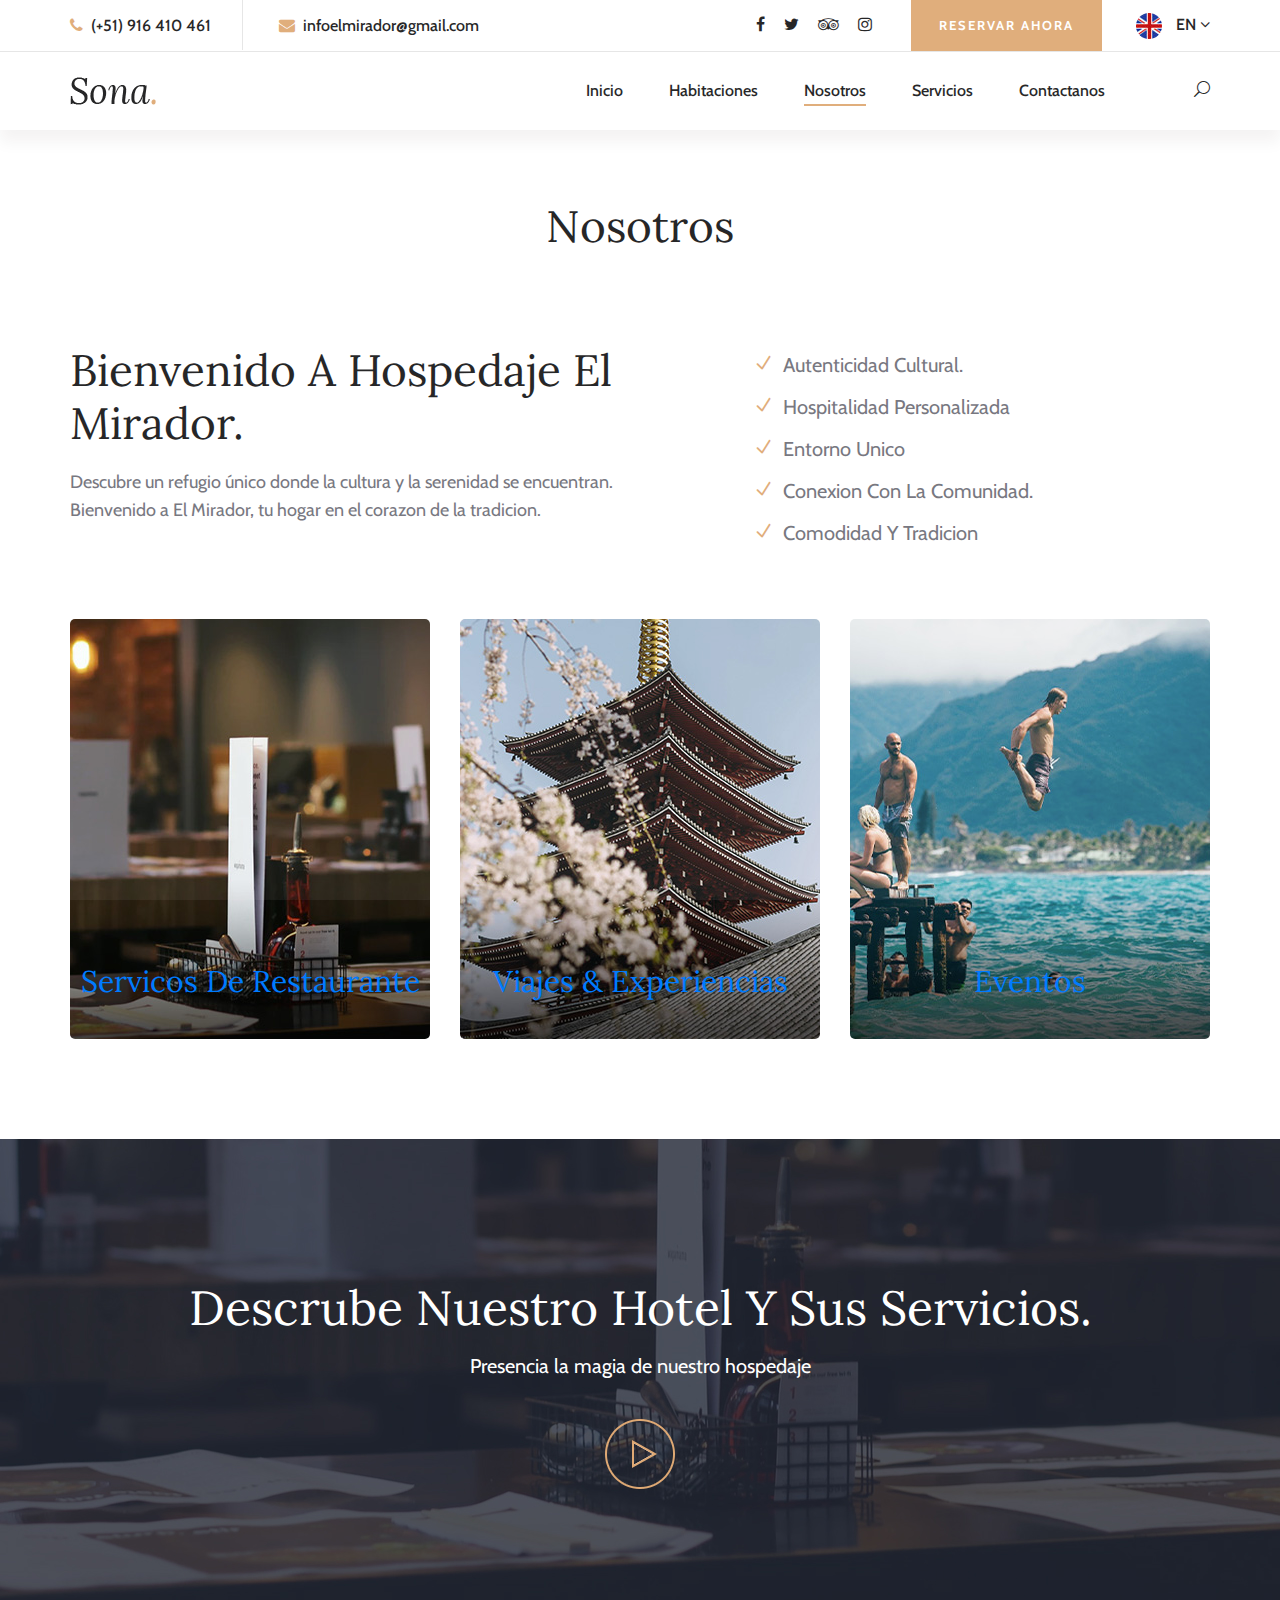
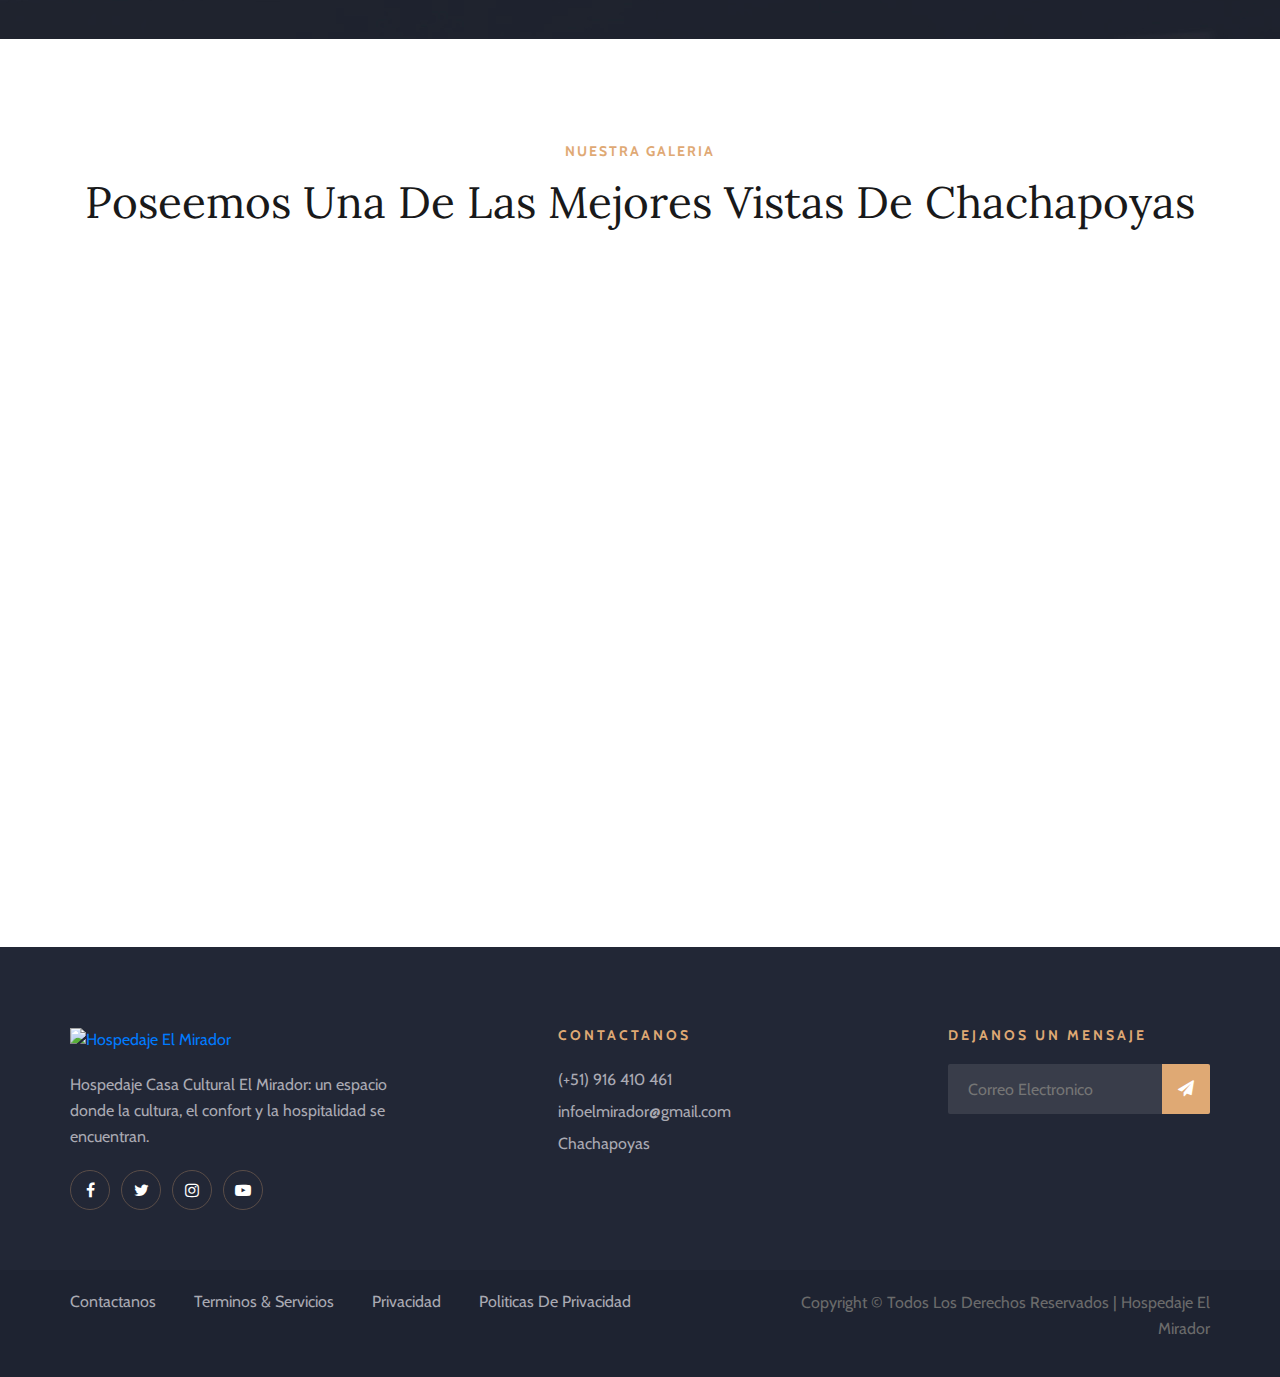
==== commit 2397679d: "Galeria" ====
--- a/about-us.html
+++ b/about-us.html
@@ -247,38 +247,38 @@
                 <div class="col-lg-12">
                     <div class="section-title">
                         <span>Nuestra Galeria</span>
-                        <h2>Descubre Nuestro Magico Trabajo</h2>
+                        <h2>Poseemos Una De Las Mejores Vistas De Chachapoyas</h2>
                     </div>
                 </div>
             </div>
             <div class="row">
                 <div class="col-lg-6">
-                    <div class="gallery-item set-bg" data-setbg="img/gallery/gallery-1.jpg">
+                    <div class="gallery-item set-bg" data-setbg="img/priorizados/galeria1.jpg">
                         <div class="gi-text">
-                            <h3>Room Luxury</h3>
+                            <h3>Chachapoyas</h3>
                         </div>
                     </div>
                     <div class="row">
                         <div class="col-sm-6">
-                            <div class="gallery-item set-bg" data-setbg="img/gallery/gallery-3.jpg">
+                            <div class="gallery-item set-bg" data-setbg="img/priorizados/galeria2.jpg">
                                 <div class="gi-text">
-                                    <h3>Room Luxury</h3>
+                                    <h3>Chachapoyas</h3>
                                 </div>
                             </div>
                         </div>
                         <div class="col-sm-6">
-                            <div class="gallery-item set-bg" data-setbg="img/gallery/gallery-4.jpg">
+                            <div class="gallery-item set-bg" data-setbg="img/priorizados/galeria3.jpg">
                                 <div class="gi-text">
-                                    <h3>Room Luxury</h3>
+                                    <h3>Chachapoyas</h3>
                                 </div>
                             </div>
                         </div>
                     </div>
                 </div>
                 <div class="col-lg-6">
-                    <div class="gallery-item large-item set-bg" data-setbg="img/gallery/gallery-2.jpg">
+                    <div class="gallery-item large-item set-bg" data-setbg="img/priorizados/galeria4.jpg">
                         <div class="gi-text">
-                            <h3>Room Luxury</h3>
+                            <h3>Chachapoyas</h3>
                         </div>
                     </div>
                 </div>
